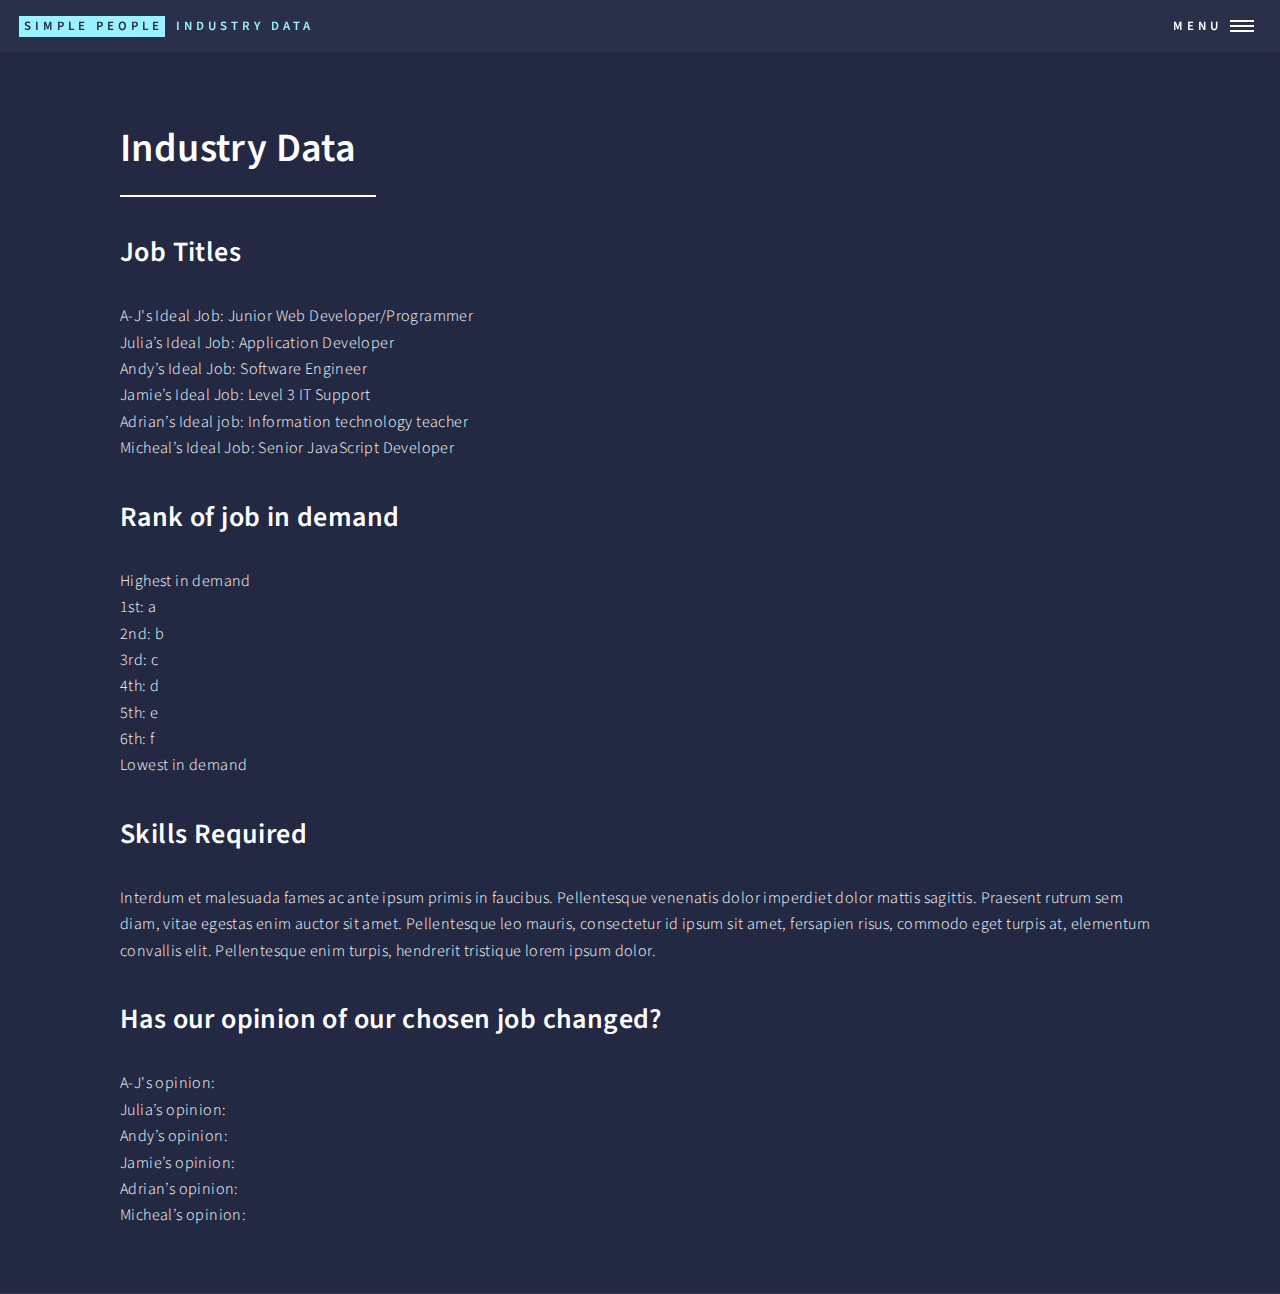
==== Industry Data.html @ b40dc4b7 "udated bunch of shit" ====
<!DOCTYPE HTML>
<!--
	Forty by HTML5 UP
	html5up.net | @ajlkn
	Free for personal and commercial use under the CCA 3.0 license (html5up.net/license)
-->
<html>
	<head>
		<title>Simple People - Industry Data</title>
		<meta charset="utf-8" />
		<meta name="viewport" content="width=device-width, initial-scale=1, user-scalable=no" />
		<link rel="stylesheet" href="assets/css/main.css" />
		<noscript><link rel="stylesheet" href="assets/css/noscript.css" /></noscript>
	</head>
	<body class="is-preload">

		<!-- Wrapper -->
			<div id="wrapper">

				<!-- Header -->
					<header id="header">
						<a href="index.html" class="logo"><strong>Simple People</strong> <span>Industry Data</span></a>
						<nav>
							<a href="#menu">Menu</a>
						</nav>
					</header>

				<!-- Menu -->
					<nav id="menu">
						<ul class="links">
							<li><a href="index.html">Home</a></li>
							<li><a href="Team Profile.html">Team Profile</a></li>
							<li><a href="Industry Data.html">Industry Data</a></li>
							<li><a href="IT Work.html">IT Work</a></li>
							<li><a href="IT Technology.html">IT Technology</a></li>
							<li><a href="Project Idea.html">Project Idea</a></li>
						</ul>
					</nav>

				<!-- Main -->
					<div id="main" class="alt">

						<!-- One -->
							<section id="one">
								<div class="inner">
									<header class="major">
										<h1>Industry Data</h1>
									</header>
									<!-- <span class="image main"><img src="images/pic11.jpg" alt="" /></span> -->
									<h2>Job Titles</h2>
									<p>A-J's Ideal Job: Junior Web Developer/Programmer
									<br/>Julia’s Ideal Job: Application Developer
									<br/>Andy’s Ideal Job: Software Engineer
									<br/>Jamie’s Ideal Job: Level 3 IT Support
									<br/>Adrian’s Ideal job: Information technology teacher 
									<br/>Micheal’s Ideal Job: Senior JavaScript Developer
									</p>
									<h2>Rank of job in demand</h2>
									<p> Highest in demand
									<br/> 1st: a
									<br/> 2nd: b
									<br/> 3rd: c
									<br/> 4th: d
									<br/> 5th: e
									<br/> 6th: f
									<br/> Lowest in demand
									</p>
									<h2>Skills Required</h2>
									<p>Interdum et malesuada fames ac ante ipsum primis in faucibus. Pellentesque venenatis dolor imperdiet dolor mattis sagittis. Praesent rutrum sem diam, vitae egestas enim auctor sit amet. Pellentesque leo mauris, consectetur id ipsum sit amet, fersapien risus, commodo eget turpis at, elementum convallis elit. Pellentesque enim turpis, hendrerit tristique lorem ipsum dolor.</p>
									<h2>Has our opinion of our chosen job changed?</h2>
									<p>A-J's opinion:
									<br/>Julia’s opinion:
									<br/>Andy’s opinion:
									<br/>Jamie’s opinion:
									<br/>Adrian’s opinion: 
									<br/>Micheal’s opinion:
									</p>
									</div>
							</section>
					</div>

		<!-- Scripts -->
			<script src="assets/js/jquery.min.js"></script>
			<script src="assets/js/jquery.scrolly.min.js"></script>
			<script src="assets/js/jquery.scrollex.min.js"></script>
			<script src="assets/js/browser.min.js"></script>
			<script src="assets/js/breakpoints.min.js"></script>
			<script src="assets/js/util.js"></script>
			<script src="assets/js/main.js"></script>

	</body>
</html>
---- assets/css/main.css ----
@import url(font-awesome.min.css);
@import url("https://fonts.googleapis.com/css?family=Source+Sans+Pro:300,300italic,600,600italic");

/*
	Forty by HTML5 UP
	html5up.net | @ajlkn
	Free for personal and commercial use under the CCA 3.0 license (html5up.net/license)
*/

html, body, div, span, applet, object,
iframe, h1, h2, h3, h4, h5, h6, p, blockquote,
pre, a, abbr, acronym, address, big, cite,
code, del, dfn, em, img, ins, kbd, q, s, samp,
small, strike, strong, sub, sup, tt, var, b,
u, i, center, dl, dt, dd, ol, ul, li, fieldset,
form, label, legend, table, caption, tbody,
tfoot, thead, tr, th, td, article, aside,
canvas, details, embed, figure, figcaption,
footer, header, hgroup, menu, nav, output, ruby,
section, summary, time, mark, audio, video {
	margin: 0;
	padding: 0;
	border: 0;
	font-size: 100%;
	font: inherit;
	vertical-align: baseline;}

article, aside, details, figcaption, figure,
footer, header, hgroup, menu, nav, section {
	display: block;}

body {
	line-height: 1;
}

ol, ul {
	list-style: none;
}

blockquote, q {
	quotes: none;
}

	blockquote:before, blockquote:after, q:before, q:after {
		content: '';
		content: none;
	}

table {
	border-collapse: collapse;
	border-spacing: 0;
}

body {
	-webkit-text-size-adjust: none;
}

mark {
	background-color: transparent;
	color: inherit;
}

input::-moz-focus-inner {
	border: 0;
	padding: 0;
}

input, select, textarea {
	-moz-appearance: none;
	-webkit-appearance: none;
	-ms-appearance: none;
	appearance: none;
}

/* Basic */

	@-ms-viewport {
		width: device-width;
	}

	body {
		-ms-overflow-style: scrollbar;
	}

	@media screen and (max-width: 480px) {

		html, body {
			min-width: 320px;
		}

	}

	html {
		box-sizing: border-box;
	}

	*, *:before, *:after {
		box-sizing: inherit;
	}

	body {
		background: #242943;
	}

		body.is-preload *, body.is-preload *:before, body.is-preload *:after {
			-moz-animation: none !important;
			-webkit-animation: none !important;
			-ms-animation: none !important;
			animation: none !important;
			-moz-transition: none !important;
			-webkit-transition: none !important;
			-ms-transition: none !important;
			transition: none !important;
		}

/* Type */

	body, input, select, textarea {
		color: #ffffff;
		font-family: "Source Sans Pro", Helvetica, sans-serif;
		font-size: 17pt;
		font-weight: 300;
		letter-spacing: 0.025em;
		line-height: 1.65;
	}

		@media screen and (max-width: 1680px) {

			body, input, select, textarea {
				font-size: 14pt;
			}

		}

		@media screen and (max-width: 1280px) {

			body, input, select, textarea {
				font-size: 12pt;
			}

		}

		@media screen and (max-width: 360px) {

			body, input, select, textarea {
				font-size: 11pt;
			}

		}

	a {
		-moz-transition: color 0.2s ease-in-out, border-bottom-color 0.2s ease-in-out;
		-webkit-transition: color 0.2s ease-in-out, border-bottom-color 0.2s ease-in-out;
		-ms-transition: color 0.2s ease-in-out, border-bottom-color 0.2s ease-in-out;
		transition: color 0.2s ease-in-out, border-bottom-color 0.2s ease-in-out;
		border-bottom: dotted 1px;
		color: inherit;
		text-decoration: none;
	}

		a:hover {
			border-bottom-color: transparent;
			color: #9bf1ff !important;
		}

		a:active {
			color: #53e3fb !important;
		}

	strong, b {
		color: #ffffff;
		font-weight: 600;
	}

	em, i {
		font-style: italic;
	}

	p {
		margin: 0 0 2em 0;
	}

	h1, h2, h3, h4, h5, h6 {
		color: #ffffff;
		font-weight: 600;
		line-height: 1.65;
		margin: 0 0 1em 0;
	}

		h1 a, h2 a, h3 a, h4 a, h5 a, h6 a {
			color: inherit;
			border-bottom: 0;
		}

	h1 {
		font-size: 2.5em;
	}

	h2 {
		font-size: 1.75em;
	}

	h3 {
		font-size: 1.35em;
	}

	h4 {
		font-size: 1.1em;
	}

	h5 {
		font-size: 0.9em;
	}

	h6 {
		font-size: 0.7em;
	}

	@media screen and (max-width: 736px) {

		h1 {
			font-size: 2em;
		}

		h2 {
			font-size: 1.5em;
		}

		h3 {
			font-size: 1.25em;
		}

	}

	sub {
		font-size: 0.8em;
		position: relative;
		top: 0.5em;
	}

	sup {
		font-size: 0.8em;
		position: relative;
		top: -0.5em;
	}

	blockquote {
		border-left: solid 4px rgba(212, 212, 255, 0.1);
		font-style: italic;
		margin: 0 0 2em 0;
		padding: 0.5em 0 0.5em 2em;
	}

	code {
		background: rgba(212, 212, 255, 0.035);
		font-family: "Courier New", monospace;
		font-size: 0.9em;
		margin: 0 0.25em;
		padding: 0.25em 0.65em;
	}

	pre {
		-webkit-overflow-scrolling: touch;
		font-family: "Courier New", monospace;
		font-size: 0.9em;
		margin: 0 0 2em 0;
	}

		pre code {
			display: block;
			line-height: 1.75;
			padding: 1em 1.5em;
			overflow-x: auto;
		}

	hr {
		border: 0;
		border-bottom: solid 1px rgba(212, 212, 255, 0.1);
		margin: 2em 0;
	}

		hr.major {
			margin: 3em 0;
		}

	.align-left {
		text-align: left;
	}

	.align-center {
		text-align: center;
	}

	.align-right {
		text-align: right;
	}

/* Row */

	.row {
		display: flex;
		flex-wrap: wrap;
		box-sizing: border-box;
		align-items: stretch;
	}

		.row > * {
			box-sizing: border-box;
		}

		.row.gtr-uniform > * > :last-child {
			margin-bottom: 0;
		}

		.row.aln-left {
			justify-content: flex-start;
		}

		.row.aln-center {
			justify-content: center;
		}

		.row.aln-right {
			justify-content: flex-end;
		}

		.row.aln-top {
			align-items: flex-start;
		}

		.row.aln-middle {
			align-items: center;
		}

		.row.aln-bottom {
			align-items: flex-end;
		}

		.row > .imp {
			order: -1;
		}

		.row > .col-1 {
			width: 8.3333333333%;
		}

		.row > .off-1 {
			margin-left: 8.3333333333%;
		}

		.row > .col-2 {
			width: 16.6666666667%;
		}

		.row > .off-2 {
			margin-left: 16.6666666667%;
		}

		.row > .col-3 {
			width: 25%;
		}

		.row > .off-3 {
			margin-left: 25%;
		}

		.row > .col-4 {
			width: 33.3333333333%;
		}

		.row > .off-4 {
			margin-left: 33.3333333333%;
		}

		.row > .col-5 {
			width: 41.6666666667%;
		}

		.row > .off-5 {
			margin-left: 41.6666666667%;
		}

		.row > .col-6 {
			width: 50%;
		}

		.row > .off-6 {
			margin-left: 50%;
		}

		.row > .col-7 {
			width: 58.3333333333%;
		}

		.row > .off-7 {
			margin-left: 58.3333333333%;
		}

		.row > .col-8 {
			width: 66.6666666667%;
		}

		.row > .off-8 {
			margin-left: 66.6666666667%;
		}

		.row > .col-9 {
			width: 75%;
		}

		.row > .off-9 {
			margin-left: 75%;
		}

		.row > .col-10 {
			width: 83.3333333333%;
		}

		.row > .off-10 {
			margin-left: 83.3333333333%;
		}

		.row > .col-11 {
			width: 91.6666666667%;
		}

		.row > .off-11 {
			margin-left: 91.6666666667%;
		}

		.row > .col-12 {
			width: 100%;
		}

		.row > .off-12 {
			margin-left: 100%;
		}

		.row.gtr-0 {
			margin-top: 0;
			margin-left: 0em;
		}

			.row.gtr-0 > * {
				padding: 0 0 0 0em;
			}

			.row.gtr-0.gtr-uniform {
				margin-top: 0em;
			}

				.row.gtr-0.gtr-uniform > * {
					padding-top: 0em;
				}

		.row.gtr-25 {
			margin-top: 0;
			margin-left: -0.5em;
		}

			.row.gtr-25 > * {
				padding: 0 0 0 0.5em;
			}

			.row.gtr-25.gtr-uniform {
				margin-top: -0.5em;
			}

				.row.gtr-25.gtr-uniform > * {
					padding-top: 0.5em;
				}

		.row.gtr-50 {
			margin-top: 0;
			margin-left: -1em;
		}

			.row.gtr-50 > * {
				padding: 0 0 0 1em;
			}

			.row.gtr-50.gtr-uniform {
				margin-top: -1em;
			}

				.row.gtr-50.gtr-uniform > * {
					padding-top: 1em;
				}

		.row {
			margin-top: 0;
			margin-left: -2em;
		}

			.row > * {
				padding: 0 0 0 2em;
			}

			.row.gtr-uniform {
				margin-top: -2em;
			}

				.row.gtr-uniform > * {
					padding-top: 2em;
				}

		.row.gtr-150 {
			margin-top: 0;
			margin-left: -3em;
		}

			.row.gtr-150 > * {
				padding: 0 0 0 3em;
			}

			.row.gtr-150.gtr-uniform {
				margin-top: -3em;
			}

				.row.gtr-150.gtr-uniform > * {
					padding-top: 3em;
				}

		.row.gtr-200 {
			margin-top: 0;
			margin-left: -4em;
		}

			.row.gtr-200 > * {
				padding: 0 0 0 4em;
			}

			.row.gtr-200.gtr-uniform {
				margin-top: -4em;
			}

				.row.gtr-200.gtr-uniform > * {
					padding-top: 4em;
				}

		@media screen and (max-width: 1680px) {

			.row {
				display: flex;
				flex-wrap: wrap;
				box-sizing: border-box;
				align-items: stretch;
			}

				.row > * {
					box-sizing: border-box;
				}

				.row.gtr-uniform > * > :last-child {
					margin-bottom: 0;
				}

				.row.aln-left {
					justify-content: flex-start;
				}

				.row.aln-center {
					justify-content: center;
				}

				.row.aln-right {
					justify-content: flex-end;
				}

				.row.aln-top {
					align-items: flex-start;
				}

				.row.aln-middle {
					align-items: center;
				}

				.row.aln-bottom {
					align-items: flex-end;
				}

				.row > .imp-xlarge {
					order: -1;
				}

				.row > .col-1-xlarge {
					width: 8.3333333333%;
				}

				.row > .off-1-xlarge {
					margin-left: 8.3333333333%;
				}

				.row > .col-2-xlarge {
					width: 16.6666666667%;
				}

				.row > .off-2-xlarge {
					margin-left: 16.6666666667%;
				}

				.row > .col-3-xlarge {
					width: 25%;
				}

				.row > .off-3-xlarge {
					margin-left: 25%;
				}

				.row > .col-4-xlarge {
					width: 33.3333333333%;
				}

				.row > .off-4-xlarge {
					margin-left: 33.3333333333%;
				}

				.row > .col-5-xlarge {
					width: 41.6666666667%;
				}

				.row > .off-5-xlarge {
					margin-left: 41.6666666667%;
				}

				.row > .col-6-xlarge {
					width: 50%;
				}

				.row > .off-6-xlarge {
					margin-left: 50%;
				}

				.row > .col-7-xlarge {
					width: 58.3333333333%;
				}

				.row > .off-7-xlarge {
					margin-left: 58.3333333333%;
				}

				.row > .col-8-xlarge {
					width: 66.6666666667%;
				}

				.row > .off-8-xlarge {
					margin-left: 66.6666666667%;
				}

				.row > .col-9-xlarge {
					width: 75%;
				}

				.row > .off-9-xlarge {
					margin-left: 75%;
				}

				.row > .col-10-xlarge {
					width: 83.3333333333%;
				}

				.row > .off-10-xlarge {
					margin-left: 83.3333333333%;
				}

				.row > .col-11-xlarge {
					width: 91.6666666667%;
				}

				.row > .off-11-xlarge {
					margin-left: 91.6666666667%;
				}

				.row > .col-12-xlarge {
					width: 100%;
				}

				.row > .off-12-xlarge {
					margin-left: 100%;
				}

				.row.gtr-0 {
					margin-top: 0;
					margin-left: 0em;
				}

					.row.gtr-0 > * {
						padding: 0 0 0 0em;
					}

					.row.gtr-0.gtr-uniform {
						margin-top: 0em;
					}

						.row.gtr-0.gtr-uniform > * {
							padding-top: 0em;
						}

				.row.gtr-25 {
					margin-top: 0;
					margin-left: -0.5em;
				}

					.row.gtr-25 > * {
						padding: 0 0 0 0.5em;
					}

					.row.gtr-25.gtr-uniform {
						margin-top: -0.5em;
					}

						.row.gtr-25.gtr-uniform > * {
							padding-top: 0.5em;
						}

				.row.gtr-50 {
					margin-top: 0;
					margin-left: -1em;
				}

					.row.gtr-50 > * {
						padding: 0 0 0 1em;
					}

					.row.gtr-50.gtr-uniform {
						margin-top: -1em;
					}

						.row.gtr-50.gtr-uniform > * {
							padding-top: 1em;
						}

				.row {
					margin-top: 0;
					margin-left: -2em;
				}

					.row > * {
						padding: 0 0 0 2em;
					}

					.row.gtr-uniform {
						margin-top: -2em;
					}

						.row.gtr-uniform > * {
							padding-top: 2em;
						}

				.row.gtr-150 {
					margin-top: 0;
					margin-left: -3em;
				}

					.row.gtr-150 > * {
						padding: 0 0 0 3em;
					}

					.row.gtr-150.gtr-uniform {
						margin-top: -3em;
					}

						.row.gtr-150.gtr-uniform > * {
							padding-top: 3em;
						}

				.row.gtr-200 {
					margin-top: 0;
					margin-left: -4em;
				}

					.row.gtr-200 > * {
						padding: 0 0 0 4em;
					}

					.row.gtr-200.gtr-uniform {
						margin-top: -4em;
					}

						.row.gtr-200.gtr-uniform > * {
							padding-top: 4em;
						}

		}

		@media screen and (max-width: 1280px) {

			.row {
				display: flex;
				flex-wrap: wrap;
				box-sizing: border-box;
				align-items: stretch;
			}

				.row > * {
					box-sizing: border-box;
				}

				.row.gtr-uniform > * > :last-child {
					margin-bottom: 0;
				}

				.row.aln-left {
					justify-content: flex-start;
				}

				.row.aln-center {
					justify-content: center;
				}

				.row.aln-right {
					justify-content: flex-end;
				}

				.row.aln-top {
					align-items: flex-start;
				}

				.row.aln-middle {
					align-items: center;
				}

				.row.aln-bottom {
					align-items: flex-end;
				}

				.row > .imp-large {
					order: -1;
				}

				.row > .col-1-large {
					width: 8.3333333333%;
				}

				.row > .off-1-large {
					margin-left: 8.3333333333%;
				}

				.row > .col-2-large {
					width: 16.6666666667%;
				}

				.row > .off-2-large {
					margin-left: 16.6666666667%;
				}

				.row > .col-3-large {
					width: 25%;
				}

				.row > .off-3-large {
					margin-left: 25%;
				}

				.row > .col-4-large {
					width: 33.3333333333%;
				}

				.row > .off-4-large {
					margin-left: 33.3333333333%;
				}

				.row > .col-5-large {
					width: 41.6666666667%;
				}

				.row > .off-5-large {
					margin-left: 41.6666666667%;
				}

				.row > .col-6-large {
					width: 50%;
				}

				.row > .off-6-large {
					margin-left: 50%;
				}

				.row > .col-7-large {
					width: 58.3333333333%;
				}

				.row > .off-7-large {
					margin-left: 58.3333333333%;
				}

				.row > .col-8-large {
					width: 66.6666666667%;
				}

				.row > .off-8-large {
					margin-left: 66.6666666667%;
				}

				.row > .col-9-large {
					width: 75%;
				}

				.row > .off-9-large {
					margin-left: 75%;
				}

				.row > .col-10-large {
					width: 83.3333333333%;
				}

				.row > .off-10-large {
					margin-left: 83.3333333333%;
				}

				.row > .col-11-large {
					width: 91.6666666667%;
				}

				.row > .off-11-large {
					margin-left: 91.6666666667%;
				}

				.row > .col-12-large {
					width: 100%;
				}

				.row > .off-12-large {
					margin-left: 100%;
				}

				.row.gtr-0 {
					margin-top: 0;
					margin-left: 0em;
				}

					.row.gtr-0 > * {
						padding: 0 0 0 0em;
					}

					.row.gtr-0.gtr-uniform {
						margin-top: 0em;
					}

						.row.gtr-0.gtr-uniform > * {
							padding-top: 0em;
						}

				.row.gtr-25 {
					margin-top: 0;
					margin-left: -0.375em;
				}

					.row.gtr-25 > * {
						padding: 0 0 0 0.375em;
					}

					.row.gtr-25.gtr-uniform {
						margin-top: -0.375em;
					}

						.row.gtr-25.gtr-uniform > * {
							padding-top: 0.375em;
						}

				.row.gtr-50 {
					margin-top: 0;
					margin-left: -0.75em;
				}

					.row.gtr-50 > * {
						padding: 0 0 0 0.75em;
					}

					.row.gtr-50.gtr-uniform {
						margin-top: -0.75em;
					}

						.row.gtr-50.gtr-uniform > * {
							padding-top: 0.75em;
						}

				.row {
					margin-top: 0;
					margin-left: -1.5em;
				}

					.row > * {
						padding: 0 0 0 1.5em;
					}

					.row.gtr-uniform {
						margin-top: -1.5em;
					}

						.row.gtr-uniform > * {
							padding-top: 1.5em;
						}

				.row.gtr-150 {
					margin-top: 0;
					margin-left: -2.25em;
				}

					.row.gtr-150 > * {
						padding: 0 0 0 2.25em;
					}

					.row.gtr-150.gtr-uniform {
						margin-top: -2.25em;
					}

						.row.gtr-150.gtr-uniform > * {
							padding-top: 2.25em;
						}

				.row.gtr-200 {
					margin-top: 0;
					margin-left: -3em;
				}

					.row.gtr-200 > * {
						padding: 0 0 0 3em;
					}

					.row.gtr-200.gtr-uniform {
						margin-top: -3em;
					}

						.row.gtr-200.gtr-uniform > * {
							padding-top: 3em;
						}

		}

		@media screen and (max-width: 980px) {

			.row {
				display: flex;
				flex-wrap: wrap;
				box-sizing: border-box;
				align-items: stretch;
			}

				.row > * {
					box-sizing: border-box;
				}

				.row.gtr-uniform > * > :last-child {
					margin-bottom: 0;
				}

				.row.aln-left {
					justify-content: flex-start;
				}

				.row.aln-center {
					justify-content: center;
				}

				.row.aln-right {
					justify-content: flex-end;
				}

				.row.aln-top {
					align-items: flex-start;
				}

				.row.aln-middle {
					align-items: center;
				}

				.row.aln-bottom {
					align-items: flex-end;
				}

				.row > .imp-medium {
					order: -1;
				}

				.row > .col-1-medium {
					width: 8.3333333333%;
				}

				.row > .off-1-medium {
					margin-left: 8.3333333333%;
				}

				.row > .col-2-medium {
					width: 16.6666666667%;
				}

				.row > .off-2-medium {
					margin-left: 16.6666666667%;
				}

				.row > .col-3-medium {
					width: 25%;
				}

				.row > .off-3-medium {
					margin-left: 25%;
				}

				.row > .col-4-medium {
					width: 33.3333333333%;
				}

				.row > .off-4-medium {
					margin-left: 33.3333333333%;
				}

				.row > .col-5-medium {
					width: 41.6666666667%;
				}

				.row > .off-5-medium {
					margin-left: 41.6666666667%;
				}

				.row > .col-6-medium {
					width: 50%;
				}

				.row > .off-6-medium {
					margin-left: 50%;
				}

				.row > .col-7-medium {
					width: 58.3333333333%;
				}

				.row > .off-7-medium {
					margin-left: 58.3333333333%;
				}

				.row > .col-8-medium {
					width: 66.6666666667%;
				}

				.row > .off-8-medium {
					margin-left: 66.6666666667%;
				}

				.row > .col-9-medium {
					width: 75%;
				}

				.row > .off-9-medium {
					margin-left: 75%;
				}

				.row > .col-10-medium {
					width: 83.3333333333%;
				}

				.row > .off-10-medium {
					margin-left: 83.3333333333%;
				}

				.row > .col-11-medium {
					width: 91.6666666667%;
				}

				.row > .off-11-medium {
					margin-left: 91.6666666667%;
				}

				.row > .col-12-medium {
					width: 100%;
				}

				.row > .off-12-medium {
					margin-left: 100%;
				}

				.row.gtr-0 {
					margin-top: 0;
					margin-left: 0em;
				}

					.row.gtr-0 > * {
						padding: 0 0 0 0em;
					}

					.row.gtr-0.gtr-uniform {
						margin-top: 0em;
					}

						.row.gtr-0.gtr-uniform > * {
							padding-top: 0em;
						}

				.row.gtr-25 {
					margin-top: 0;
					margin-left: -0.375em;
				}

					.row.gtr-25 > * {
						padding: 0 0 0 0.375em;
					}

					.row.gtr-25.gtr-uniform {
						margin-top: -0.375em;
					}

						.row.gtr-25.gtr-uniform > * {
							padding-top: 0.375em;
						}

				.row.gtr-50 {
					margin-top: 0;
					margin-left: -0.75em;
				}

					.row.gtr-50 > * {
						padding: 0 0 0 0.75em;
					}

					.row.gtr-50.gtr-uniform {
						margin-top: -0.75em;
					}

						.row.gtr-50.gtr-uniform > * {
							padding-top: 0.75em;
						}

				.row {
					margin-top: 0;
					margin-left: -1.5em;
				}

					.row > * {
						padding: 0 0 0 1.5em;
					}

					.row.gtr-uniform {
						margin-top: -1.5em;
					}

						.row.gtr-uniform > * {
							padding-top: 1.5em;
						}

				.row.gtr-150 {
					margin-top: 0;
					margin-left: -2.25em;
				}

					.row.gtr-150 > * {
						padding: 0 0 0 2.25em;
					}

					.row.gtr-150.gtr-uniform {
						margin-top: -2.25em;
					}

						.row.gtr-150.gtr-uniform > * {
							padding-top: 2.25em;
						}

				.row.gtr-200 {
					margin-top: 0;
					margin-left: -3em;
				}

					.row.gtr-200 > * {
						padding: 0 0 0 3em;
					}

					.row.gtr-200.gtr-uniform {
						margin-top: -3em;
					}

						.row.gtr-200.gtr-uniform > * {
							padding-top: 3em;
						}

		}

		@media screen and (max-width: 736px) {

			.row {
				display: flex;
				flex-wrap: wrap;
				box-sizing: border-box;
				align-items: stretch;
			}

				.row > * {
					box-sizing: border-box;
				}

				.row.gtr-uniform > * > :last-child {
					margin-bottom: 0;
				}

				.row.aln-left {
					justify-content: flex-start;
				}

				.row.aln-center {
					justify-content: center;
				}

				.row.aln-right {
					justify-content: flex-end;
				}

				.row.aln-top {
					align-items: flex-start;
				}

				.row.aln-middle {
					align-items: center;
				}

				.row.aln-bottom {
					align-items: flex-end;
				}

				.row > .imp-small {
					order: -1;
				}

				.row > .col-1-small {
					width: 8.3333333333%;
				}

				.row > .off-1-small {
					margin-left: 8.3333333333%;
				}

				.row > .col-2-small {
					width: 16.6666666667%;
				}

				.row > .off-2-small {
					margin-left: 16.6666666667%;
				}

				.row > .col-3-small {
					width: 25%;
				}

				.row > .off-3-small {
					margin-left: 25%;
				}

				.row > .col-4-small {
					width: 33.3333333333%;
				}

				.row > .off-4-small {
					margin-left: 33.3333333333%;
				}

				.row > .col-5-small {
					width: 41.6666666667%;
				}

				.row > .off-5-small {
					margin-left: 41.6666666667%;
				}

				.row > .col-6-small {
					width: 50%;
				}

				.row > .off-6-small {
					margin-left: 50%;
				}

				.row > .col-7-small {
					width: 58.3333333333%;
				}

				.row > .off-7-small {
					margin-left: 58.3333333333%;
				}

				.row > .col-8-small {
					width: 66.6666666667%;
				}

				.row > .off-8-small {
					margin-left: 66.6666666667%;
				}

				.row > .col-9-small {
					width: 75%;
				}

				.row > .off-9-small {
					margin-left: 75%;
				}

				.row > .col-10-small {
					width: 83.3333333333%;
				}

				.row > .off-10-small {
					margin-left: 83.3333333333%;
				}

				.row > .col-11-small {
					width: 91.6666666667%;
				}

				.row > .off-11-small {
					margin-left: 91.6666666667%;
				}

				.row > .col-12-small {
					width: 100%;
				}

				.row > .off-12-small {
					margin-left: 100%;
				}

				.row.gtr-0 {
					margin-top: 0;
					margin-left: 0em;
				}

					.row.gtr-0 > * {
						padding: 0 0 0 0em;
					}

					.row.gtr-0.gtr-uniform {
						margin-top: 0em;
					}

						.row.gtr-0.gtr-uniform > * {
							padding-top: 0em;
						}

				.row.gtr-25 {
					margin-top: 0;
					margin-left: -0.3125em;
				}

					.row.gtr-25 > * {
						padding: 0 0 0 0.3125em;
					}

					.row.gtr-25.gtr-uniform {
						margin-top: -0.3125em;
					}

						.row.gtr-25.gtr-uniform > * {
							padding-top: 0.3125em;
						}

				.row.gtr-50 {
					margin-top: 0;
					margin-left: -0.625em;
				}

					.row.gtr-50 > * {
						padding: 0 0 0 0.625em;
					}

					.row.gtr-50.gtr-uniform {
						margin-top: -0.625em;
					}

						.row.gtr-50.gtr-uniform > * {
							padding-top: 0.625em;
						}

				.row {
					margin-top: 0;
					margin-left: -1.25em;
				}

					.row > * {
						padding: 0 0 0 1.25em;
					}

					.row.gtr-uniform {
						margin-top: -1.25em;
					}

						.row.gtr-uniform > * {
							padding-top: 1.25em;
						}

				.row.gtr-150 {
					margin-top: 0;
					margin-left: -1.875em;
				}

					.row.gtr-150 > * {
						padding: 0 0 0 1.875em;
					}

					.row.gtr-150.gtr-uniform {
						margin-top: -1.875em;
					}

						.row.gtr-150.gtr-uniform > * {
							padding-top: 1.875em;
						}

				.row.gtr-200 {
					margin-top: 0;
					margin-left: -2.5em;
				}

					.row.gtr-200 > * {
						padding: 0 0 0 2.5em;
					}

					.row.gtr-200.gtr-uniform {
						margin-top: -2.5em;
					}

						.row.gtr-200.gtr-uniform > * {
							padding-top: 2.5em;
						}

		}

		@media screen and (max-width: 480px) {

			.row {
				display: flex;
				flex-wrap: wrap;
				box-sizing: border-box;
				align-items: stretch;
			}

				.row > * {
					box-sizing: border-box;
				}

				.row.gtr-uniform > * > :last-child {
					margin-bottom: 0;
				}

				.row.aln-left {
					justify-content: flex-start;
				}

				.row.aln-center {
					justify-content: center;
				}

				.row.aln-right {
					justify-content: flex-end;
				}

				.row.aln-top {
					align-items: flex-start;
				}

				.row.aln-middle {
					align-items: center;
				}

				.row.aln-bottom {
					align-items: flex-end;
				}

				.row > .imp-xsmall {
					order: -1;
				}

				.row > .col-1-xsmall {
					width: 8.3333333333%;
				}

				.row > .off-1-xsmall {
					margin-left: 8.3333333333%;
				}

				.row > .col-2-xsmall {
					width: 16.6666666667%;
				}

				.row > .off-2-xsmall {
					margin-left: 16.6666666667%;
				}

				.row > .col-3-xsmall {
					width: 25%;
				}

				.row > .off-3-xsmall {
					margin-left: 25%;
				}

				.row > .col-4-xsmall {
					width: 33.3333333333%;
				}

				.row > .off-4-xsmall {
					margin-left: 33.3333333333%;
				}

				.row > .col-5-xsmall {
					width: 41.6666666667%;
				}

				.row > .off-5-xsmall {
					margin-left: 41.6666666667%;
				}

				.row > .col-6-xsmall {
					width: 50%;
				}

				.row > .off-6-xsmall {
					margin-left: 50%;
				}

				.row > .col-7-xsmall {
					width: 58.3333333333%;
				}

				.row > .off-7-xsmall {
					margin-left: 58.3333333333%;
				}

				.row > .col-8-xsmall {
					width: 66.6666666667%;
				}

				.row > .off-8-xsmall {
					margin-left: 66.6666666667%;
				}

				.row > .col-9-xsmall {
					width: 75%;
				}

				.row > .off-9-xsmall {
					margin-left: 75%;
				}

				.row > .col-10-xsmall {
					width: 83.3333333333%;
				}

				.row > .off-10-xsmall {
					margin-left: 83.3333333333%;
				}

				.row > .col-11-xsmall {
					width: 91.6666666667%;
				}

				.row > .off-11-xsmall {
					margin-left: 91.6666666667%;
				}

				.row > .col-12-xsmall {
					width: 100%;
				}

				.row > .off-12-xsmall {
					margin-left: 100%;
				}

				.row.gtr-0 {
					margin-top: 0;
					margin-left: 0em;
				}

					.row.gtr-0 > * {
						padding: 0 0 0 0em;
					}

					.row.gtr-0.gtr-uniform {
						margin-top: 0em;
					}

						.row.gtr-0.gtr-uniform > * {
							padding-top: 0em;
						}

				.row.gtr-25 {
					margin-top: 0;
					margin-left: -0.3125em;
				}

					.row.gtr-25 > * {
						padding: 0 0 0 0.3125em;
					}

					.row.gtr-25.gtr-uniform {
						margin-top: -0.3125em;
					}

						.row.gtr-25.gtr-uniform > * {
							padding-top: 0.3125em;
						}

				.row.gtr-50 {
					margin-top: 0;
					margin-left: -0.625em;
				}

					.row.gtr-50 > * {
						padding: 0 0 0 0.625em;
					}

					.row.gtr-50.gtr-uniform {
						margin-top: -0.625em;
					}

						.row.gtr-50.gtr-uniform > * {
							padding-top: 0.625em;
						}

				.row {
					margin-top: 0;
					margin-left: -1.25em;
				}

					.row > * {
						padding: 0 0 0 1.25em;
					}

					.row.gtr-uniform {
						margin-top: -1.25em;
					}

						.row.gtr-uniform > * {
							padding-top: 1.25em;
						}

				.row.gtr-150 {
					margin-top: 0;
					margin-left: -1.875em;
				}

					.row.gtr-150 > * {
						padding: 0 0 0 1.875em;
					}

					.row.gtr-150.gtr-uniform {
						margin-top: -1.875em;
					}

						.row.gtr-150.gtr-uniform > * {
							padding-top: 1.875em;
						}

				.row.gtr-200 {
					margin-top: 0;
					margin-left: -2.5em;
				}

					.row.gtr-200 > * {
						padding: 0 0 0 2.5em;
					}

					.row.gtr-200.gtr-uniform {
						margin-top: -2.5em;
					}

						.row.gtr-200.gtr-uniform > * {
							padding-top: 2.5em;
						}

		}

/* Section/Article */

	section.special, article.special {
		text-align: center;
	}

	header.major {
		width: -moz-max-content;
		width: -webkit-max-content;
		width: -ms-max-content;
		width: max-content;
		margin-bottom: 2em;
	}

		header.major > :first-child {
			margin-bottom: 0;
			width: calc(100% + 0.5em);
		}

			header.major > :first-child:after {
				content: '';
				background-color: #ffffff;
				display: block;
				height: 2px;
				margin: 0.325em 0 0.5em 0;
				width: 100%;
			}

		header.major > p {
			font-size: 0.7em;
			font-weight: 600;
			letter-spacing: 0.25em;
			margin-bottom: 0;
			text-transform: uppercase;
		}

		body.is-ie header.major > :first-child:after {
			max-width: 9em;
		}

		body.is-ie header.major > h1:after {
			max-width: 100% !important;
		}

	@media screen and (max-width: 736px) {

		header.major > p br {
			display: none;
		}

	}

/* Form */

	form {
		margin: 0 0 2em 0;
	}

		form > :last-child {
			margin-bottom: 0;
		}

		form > .fields {
			display: -moz-flex;
			display: -webkit-flex;
			display: -ms-flex;
			display: flex;
			-moz-flex-wrap: wrap;
			-webkit-flex-wrap: wrap;
			-ms-flex-wrap: wrap;
			flex-wrap: wrap;
			width: calc(100% + 3em);
			margin: -1.5em 0 2em -1.5em;
		}

			form > .fields > .field {
				-moz-flex-grow: 0;
				-webkit-flex-grow: 0;
				-ms-flex-grow: 0;
				flex-grow: 0;
				-moz-flex-shrink: 0;
				-webkit-flex-shrink: 0;
				-ms-flex-shrink: 0;
				flex-shrink: 0;
				padding: 1.5em 0 0 1.5em;
				width: calc(100% - 1.5em);
			}

				form > .fields > .field.half {
					width: calc(50% - 0.75em);
				}

				form > .fields > .field.third {
					width: calc(100%/3 - 0.5em);
				}

				form > .fields > .field.quarter {
					width: calc(25% - 0.375em);
				}

		@media screen and (max-width: 480px) {

			form > .fields {
				width: calc(100% + 3em);
				margin: -1.5em 0 2em -1.5em;
			}

				form > .fields > .field {
					padding: 1.5em 0 0 1.5em;
					width: calc(100% - 1.5em);
				}

					form > .fields > .field.half {
						width: calc(100% - 1.5em);
					}

					form > .fields > .field.third {
						width: calc(100% - 1.5em);
					}

					form > .fields > .field.quarter {
						width: calc(100% - 1.5em);
					}

		}

	label {
		color: #ffffff;
		display: block;
		font-size: 0.8em;
		font-weight: 600;
		letter-spacing: 0.25em;
		margin: 0 0 1em 0;
		text-transform: uppercase;
	}

	input[type="text"],
	input[type="password"],
	input[type="email"],
	input[type="tel"],
	input[type="search"],
	input[type="url"],
	select,
	textarea {
		-moz-appearance: none;
		-webkit-appearance: none;
		-ms-appearance: none;
		appearance: none;
		background: rgba(212, 212, 255, 0.035);
		border: none;
		border-radius: 0;
		color: inherit;
		display: block;
		outline: 0;
		padding: 0 1em;
		text-decoration: none;
		width: 100%;
	}

		input[type="text"]:invalid,
		input[type="password"]:invalid,
		input[type="email"]:invalid,
		input[type="tel"]:invalid,
		input[type="search"]:invalid,
		input[type="url"]:invalid,
		select:invalid,
		textarea:invalid {
			box-shadow: none;
		}

		input[type="text"]:focus,
		input[type="password"]:focus,
		input[type="email"]:focus,
		input[type="tel"]:focus,
		input[type="search"]:focus,
		input[type="url"]:focus,
		select:focus,
		textarea:focus {
			border-color: #9bf1ff;
			box-shadow: 0 0 0 2px #9bf1ff;
		}

	select {
		background-image: url("data:image/svg+xml;charset=utf8,%3Csvg xmlns='http://www.w3.org/2000/svg' width='40' height='40' preserveAspectRatio='none' viewBox='0 0 40 40'%3E%3Cpath d='M9.4,12.3l10.4,10.4l10.4-10.4c0.2-0.2,0.5-0.4,0.9-0.4c0.3,0,0.6,0.1,0.9,0.4l3.3,3.3c0.2,0.2,0.4,0.5,0.4,0.9 c0,0.4-0.1,0.6-0.4,0.9L20.7,31.9c-0.2,0.2-0.5,0.4-0.9,0.4c-0.3,0-0.6-0.1-0.9-0.4L4.3,17.3c-0.2-0.2-0.4-0.5-0.4-0.9 c0-0.4,0.1-0.6,0.4-0.9l3.3-3.3c0.2-0.2,0.5-0.4,0.9-0.4S9.1,12.1,9.4,12.3z' fill='rgba(212, 212, 255, 0.1)' /%3E%3C/svg%3E");
		background-size: 1.25rem;
		background-repeat: no-repeat;
		background-position: calc(100% - 1rem) center;
		height: 2.75em;
		padding-right: 2.75em;
		text-overflow: ellipsis;
	}

		select option {
			color: #ffffff;
			background: #242943;
		}

		select:focus::-ms-value {
			background-color: transparent;
		}

		select::-ms-expand {
			display: none;
		}

	input[type="text"],
	input[type="password"],
	input[type="email"],
	input[type="tel"],
	input[type="search"],
	input[type="url"],
	select {
		height: 2.75em;
	}

	textarea {
		padding: 0.75em 1em;
	}

	input[type="checkbox"],
	input[type="radio"] {
		-moz-appearance: none;
		-webkit-appearance: none;
		-ms-appearance: none;
		appearance: none;
		display: block;
		float: left;
		margin-right: -2em;
		opacity: 0;
		width: 1em;
		z-index: -1;
	}

		input[type="checkbox"] + label,
		input[type="radio"] + label {
			text-decoration: none;
			color: #ffffff;
			cursor: pointer;
			display: inline-block;
			font-weight: 300;
			padding-left: 2.65em;
			padding-right: 0.75em;
			position: relative;
		}

			input[type="checkbox"] + label:before,
			input[type="radio"] + label:before {
				-moz-osx-font-smoothing: grayscale;
				-webkit-font-smoothing: antialiased;
				font-family: FontAwesome;
				font-style: normal;
				font-weight: normal;
				text-transform: none !important;
			}

			input[type="checkbox"] + label:before,
			input[type="radio"] + label:before {
				background: rgba(212, 212, 255, 0.035);
				content: '';
				display: inline-block;
				height: 1.65em;
				left: 0;
				letter-spacing: 0;
				line-height: 1.58125em;
				position: absolute;
				text-align: center;
				top: 0;
				width: 1.65em;
			}

		input[type="checkbox"]:checked + label:before,
		input[type="radio"]:checked + label:before {
			background: #ffffff;
			border-color: #9bf1ff;
			content: '\f00c';
			color: #242943;
		}

		input[type="checkbox"]:focus + label:before,
		input[type="radio"]:focus + label:before {
			box-shadow: 0 0 0 2px #9bf1ff;
		}

	input[type="radio"] + label:before {
		border-radius: 100%;
	}

	::-webkit-input-placeholder {
		color: rgba(244, 244, 255, 0.2) !important;
		opacity: 1.0;
	}

	:-moz-placeholder {
		color: rgba(244, 244, 255, 0.2) !important;
		opacity: 1.0;
	}

	::-moz-placeholder {
		color: rgba(244, 244, 255, 0.2) !important;
		opacity: 1.0;
	}

	:-ms-input-placeholder {
		color: rgba(244, 244, 255, 0.2) !important;
		opacity: 1.0;
	}

/* Box */

	.box {
		border: solid 1px rgba(212, 212, 255, 0.1);
		margin-bottom: 2em;
		padding: 1.5em;
	}

		.box > :last-child,
		.box > :last-child > :last-child,
		.box > :last-child > :last-child > :last-child {
			margin-bottom: 0;
		}

		.box.alt {
			border: 0;
			border-radius: 0;
			padding: 0;
		}

/* Icon */

	.icon {
		text-decoration: none;
		border-bottom: none;
		position: relative;
	}

		.icon:before {
			-moz-osx-font-smoothing: grayscale;
			-webkit-font-smoothing: antialiased;
			font-family: FontAwesome;
			font-style: normal;
			font-weight: normal;
			text-transform: none !important;
		}

		.icon > .label {
			display: none;
		}

		.icon.alt:before {
			background-color: #ffffff;
			border-radius: 100%;
			color: #242943;
			display: inline-block;
			height: 2em;
			line-height: 2em;
			text-align: center;
			width: 2em;
		}

	a.icon.alt:before {
		-moz-transition: background-color 0.2s ease-in-out;
		-webkit-transition: background-color 0.2s ease-in-out;
		-ms-transition: background-color 0.2s ease-in-out;
		transition: background-color 0.2s ease-in-out;
	}

	a.icon.alt:hover:before {
		background-color: #6fc3df;
	}

	a.icon.alt:active:before {
		background-color: #37a6cb;
	}

/* Image */

	.image {
		border: 0;
		display: inline-block;
		position: relative;
	}
		.image img {
			display: block;
		}

		.image.left, .image.right {
			max-width: 30%;
		}

			.image.left img, .image.right img {
				width: 100%;
			}

		.image.left {
			float: left;
			margin: 0 1.5em 1.25em 0;
			top: 0.25em;
		}

		.image.right {
			float: right;
			margin: 0 0 1.25em 1.5em;
			top: 0.25em;
		}

		.image.fit {
			display: block;
			margin: 0 0 2em 0;
			width: 100%;
		}

			.image.fit img {
				width: 100%;
			}

		.image.main {
			display: block;
			margin: 2.5em 0;
			width: 100%;
		}

			.image.main img {
				width: 100%;
			}

			@media screen and (max-width: 736px) {

				.image.main {
					margin: 1.5em 0;
				}

			}

/* List */

	ol {
		list-style: decimal;
		margin: 0 0 2em 0;
		padding-left: 1.25em;
	}

		ol li {
			padding-left: 0.25em;
		}

	ul {
		list-style: disc;
		margin: 0 0 2em 0;
		padding-left: 1em;
	}

		ul li {
			padding-left: 0.5em;
		}

		ul.alt {
			list-style: none;
			padding-left: 0;
		}

			ul.alt li {
				border-top: solid 1px rgba(212, 212, 255, 0.1);
				padding: 0.5em 0;
			}

				ul.alt li:first-child {
					border-top: 0;
					padding-top: 0;
				}

	dl {
		margin: 0 0 2em 0;
	}

		dl dt {
			display: block;
			font-weight: 600;
			margin: 0 0 1em 0;
		}

		dl dd {
			margin-left: 2em;
		}

/* Actions */

	ul.actions {
		display: -moz-flex;
		display: -webkit-flex;
		display: -ms-flex;
		display: flex;
		cursor: default;
		list-style: none;
		margin-left: -1em;
		padding-left: 0;
	}

		ul.actions li {
			padding: 0 0 0 1em;
			vertical-align: middle;
		}

		ul.actions.special {
			-moz-justify-content: center;
			-webkit-justify-content: center;
			-ms-justify-content: center;
			justify-content: center;
			width: 100%;
			margin-left: 0;
		}

			ul.actions.special li:first-child {
				padding-left: 0;
			}

		ul.actions.stacked {
			-moz-flex-direction: column;
			-webkit-flex-direction: column;
			-ms-flex-direction: column;
			flex-direction: column;
			margin-left: 0;
		}

			ul.actions.stacked li {
				padding: 1.3em 0 0 0;
			}

				ul.actions.stacked li:first-child {
					padding-top: 0;
				}

		ul.actions.fit {
			width: calc(100% + 1em);
		}

			ul.actions.fit li {
				-moz-flex-grow: 1;
				-webkit-flex-grow: 1;
				-ms-flex-grow: 1;
				flex-grow: 1;
				-moz-flex-shrink: 1;
				-webkit-flex-shrink: 1;
				-ms-flex-shrink: 1;
				flex-shrink: 1;
				width: 100%;
			}

				ul.actions.fit li > * {
					width: 100%;
				}

			ul.actions.fit.stacked {
				width: 100%;
			}

/* Icons */

	ul.icons {
		cursor: default;
		list-style: none;
		padding-left: 0;
	}

		ul.icons li {
			display: inline-block;
			padding: 0 1em 0 0;
		}

			ul.icons li:last-child {
				padding-right: 0;
			}

		@media screen and (max-width: 736px) {

			ul.icons li {
				padding: 0 0.75em 0 0;
			}

		}

/* Pagination */

	ul.pagination {
		cursor: default;
		list-style: none;
		padding-left: 0;
	}

		ul.pagination li {
			display: inline-block;
			padding-left: 0;
			vertical-align: middle;
		}

			ul.pagination li > .page {
				-moz-transition: background-color 0.2s ease-in-out, color 0.2s ease-in-out;
				-webkit-transition: background-color 0.2s ease-in-out, color 0.2s ease-in-out;
				-ms-transition: background-color 0.2s ease-in-out, color 0.2s ease-in-out;
				transition: background-color 0.2s ease-in-out, color 0.2s ease-in-out;
				border-bottom: 0;
				display: inline-block;
				font-size: 0.8em;
				font-weight: 600;
				height: 1.5em;
				line-height: 1.5em;
				margin: 0 0.125em;
				min-width: 1.5em;
				padding: 0 0.5em;
				text-align: center;
			}

				ul.pagination li > .page.active {
					background-color: #ffffff;
					color: #242943;
				}

					ul.pagination li > .page.active:hover {
						background-color: #9bf1ff;
						color: #242943 !important;
					}

					ul.pagination li > .page.active:active {
						background-color: #53e3fb;
					}

			ul.pagination li:first-child {
				padding-right: 0.75em;
			}

			ul.pagination li:last-child {
				padding-left: 0.75em;
			}

		@media screen and (max-width: 480px) {

			ul.pagination li:nth-child(n+2):nth-last-child(n+2) {
				display: none;
			}

			ul.pagination li:first-child {
				padding-right: 0;
			}

		}

/* Table */

	.table-wrapper {
		-webkit-overflow-scrolling: touch;
		overflow-x: auto;
	}

	table {
		margin: 0 0 2em 0;
		width: 100%;
	}

		table tbody tr {
			border: solid 1px rgba(212, 212, 255, 0.1);
			border-left: 0;
			border-right: 0;
		}

			table tbody tr:nth-child(2n + 1) {
				background-color: rgba(212, 212, 255, 0.035);
			}

		table td {
			padding: 0.75em 0.75em;
		}

		table th {
			color: #ffffff;
			font-size: 0.9em;
			font-weight: 600;
			padding: 0 0.75em 0.75em 0.75em;
			text-align: left;
		}

		table thead {
			border-bottom: solid 2px rgba(212, 212, 255, 0.1);
		}

		table tfoot {
			border-top: solid 2px rgba(212, 212, 255, 0.1);
		}

		table.alt {
			border-collapse: separate;
		}

			table.alt tbody tr td {
				border: solid 1px rgba(212, 212, 255, 0.1);
				border-left-width: 0;
				border-top-width: 0;
			}

				table.alt tbody tr td:first-child {
					border-left-width: 1px;
				}

			table.alt tbody tr:first-child td {
				border-top-width: 1px;
			}

			table.alt thead {
				border-bottom: 0;
			}

			table.alt tfoot {
				border-top: 0;
			}

/* Button */

	input[type="submit"],
	input[type="reset"],
	input[type="button"],
	button,
	.button {
		-moz-appearance: none;
		-webkit-appearance: none;
		-ms-appearance: none;
		appearance: none;
		-moz-transition: background-color 0.2s ease-in-out, box-shadow 0.2s ease-in-out, color 0.2s ease-in-out;
		-webkit-transition: background-color 0.2s ease-in-out, box-shadow 0.2s ease-in-out, color 0.2s ease-in-out;
		-ms-transition: background-color 0.2s ease-in-out, box-shadow 0.2s ease-in-out, color 0.2s ease-in-out;
		transition: background-color 0.2s ease-in-out, box-shadow 0.2s ease-in-out, color 0.2s ease-in-out;
		background-color: transparent;
		border: 0;
		border-radius: 0;
		box-shadow: inset 0 0 0 2px #ffffff;
		color: #ffffff;
		cursor: pointer;
		display: inline-block;
		font-size: 0.8em;
		font-weight: 600;
		height: 3.5em;
		letter-spacing: 0.25em;
		line-height: 3.5em;
		padding: 0 1.75em;
		text-align: center;
		text-decoration: none;
		text-transform: uppercase;
		white-space: nowrap;
	}

		input[type="submit"]:hover, input[type="submit"]:active,
		input[type="reset"]:hover,
		input[type="reset"]:active,
		input[type="button"]:hover,
		input[type="button"]:active,
		button:hover,
		button:active,
		.button:hover,
		.button:active {
			box-shadow: inset 0 0 0 2px #9bf1ff;
			color: #9bf1ff;
		}

		input[type="submit"]:active,
		input[type="reset"]:active,
		input[type="button"]:active,
		button:active,
		.button:active {
			background-color: rgba(155, 241, 255, 0.1);
			box-shadow: inset 0 0 0 2px #53e3fb;
			color: #53e3fb;
		}

		input[type="submit"].icon:before,
		input[type="reset"].icon:before,
		input[type="button"].icon:before,
		button.icon:before,
		.button.icon:before {
			margin-right: 0.5em;
		}

		input[type="submit"].fit,
		input[type="reset"].fit,
		input[type="button"].fit,
		button.fit,
		.button.fit {
			width: 100%;
		}

		input[type="submit"].small,
		input[type="reset"].small,
		input[type="button"].small,
		button.small,
		.button.small {
			font-size: 0.6em;
		}

		input[type="submit"].large,
		input[type="reset"].large,
		input[type="button"].large,
		button.large,
		.button.large {
			font-size: 1.25em;
			height: 3em;
			line-height: 3em;
		}

		input[type="submit"].next,
		input[type="reset"].next,
		input[type="button"].next,
		button.next,
		.button.next {
			padding-right: 4.5em;
			position: relative;
		}

			input[type="submit"].next:before, input[type="submit"].next:after,
			input[type="reset"].next:before,
			input[type="reset"].next:after,
			input[type="button"].next:before,
			input[type="button"].next:after,
			button.next:before,
			button.next:after,
			.button.next:before,
			.button.next:after {
				-moz-transition: opacity 0.2s ease-in-out;
				-webkit-transition: opacity 0.2s ease-in-out;
				-ms-transition: opacity 0.2s ease-in-out;
				transition: opacity 0.2s ease-in-out;
				background-position: center right;
				background-repeat: no-repeat;
				background-size: 36px 24px;
				content: '';
				display: block;
				height: 100%;
				position: absolute;
				right: 1.5em;
				top: 0;
				vertical-align: middle;
				width: 36px;
			}

			input[type="submit"].next:before,
			input[type="reset"].next:before,
			input[type="button"].next:before,
			button.next:before,
			.button.next:before {
				background-image: url("data:image/svg+xml;charset=utf8,%3Csvg xmlns='http://www.w3.org/2000/svg' xmlns:xlink='http://www.w3.org/1999/xlink' width='36px' height='24px' viewBox='0 0 36 24' zoomAndPan='disable'%3E%3Cstyle%3Eline %7B stroke: %23ffffff%3B stroke-width: 2px%3B %7D%3C/style%3E%3Cline x1='0' y1='12' x2='34' y2='12' /%3E%3Cline x1='25' y1='4' x2='34' y2='12.5' /%3E%3Cline x1='25' y1='20' x2='34' y2='11.5' /%3E%3C/svg%3E");
			}

			input[type="submit"].next:after,
			input[type="reset"].next:after,
			input[type="button"].next:after,
			button.next:after,
			.button.next:after {
				background-image: url("data:image/svg+xml;charset=utf8,%3Csvg xmlns='http://www.w3.org/2000/svg' xmlns:xlink='http://www.w3.org/1999/xlink' width='36px' height='24px' viewBox='0 0 36 24' zoomAndPan='disable'%3E%3Cstyle%3Eline %7B stroke: %239bf1ff%3B stroke-width: 2px%3B %7D%3C/style%3E%3Cline x1='0' y1='12' x2='34' y2='12' /%3E%3Cline x1='25' y1='4' x2='34' y2='12.5' /%3E%3Cline x1='25' y1='20' x2='34' y2='11.5' /%3E%3C/svg%3E");
				opacity: 0;
				z-index: 1;
			}

			input[type="submit"].next:hover:after, input[type="submit"].next:active:after,
			input[type="reset"].next:hover:after,
			input[type="reset"].next:active:after,
			input[type="button"].next:hover:after,
			input[type="button"].next:active:after,
			button.next:hover:after,
			button.next:active:after,
			.button.next:hover:after,
			.button.next:active:after {
				opacity: 1;
			}

			@media screen and (max-width: 1280px) {

				input[type="submit"].next,
				input[type="reset"].next,
				input[type="button"].next,
				button.next,
				.button.next {
					padding-right: 5em;
				}

			}

		input[type="submit"].primary,
		input[type="reset"].primary,
		input[type="button"].primary,
		button.primary,
		.button.primary {
			background-color: #ffffff;
			box-shadow: none;
			color: #242943;
		}

			input[type="submit"].primary:hover, input[type="submit"].primary:active,
			input[type="reset"].primary:hover,
			input[type="reset"].primary:active,
			input[type="button"].primary:hover,
			input[type="button"].primary:active,
			button.primary:hover,
			button.primary:active,
			.button.primary:hover,
			.button.primary:active {
				background-color: #9bf1ff;
				color: #242943 !important;
			}

			input[type="submit"].primary:active,
			input[type="reset"].primary:active,
			input[type="button"].primary:active,
			button.primary:active,
			.button.primary:active {
				background-color: #53e3fb;
			}

		input[type="submit"].disabled, input[type="submit"]:disabled,
		input[type="reset"].disabled,
		input[type="reset"]:disabled,
		input[type="button"].disabled,
		input[type="button"]:disabled,
		button.disabled,
		button:disabled,
		.button.disabled,
		.button:disabled {
			pointer-events: none;
			cursor: default;
			opacity: 0.25;
		}

/* Tiles */

	.tiles {
		display: -moz-flex;
		display: -webkit-flex;
		display: -ms-flex;
		display: flex;
		-moz-flex-wrap: wrap;
		-webkit-flex-wrap: wrap;
		-ms-flex-wrap: wrap;
		flex-wrap: wrap;
		border-top: 0 !important;
	}

		.tiles + * {
			border-top: 0 !important;
		}

		.tiles article {
			-moz-align-items: center;
			-webkit-align-items: center;
			-ms-align-items: center;
			align-items: center;
			display: -moz-flex;
			display: -webkit-flex;
			display: -ms-flex;
			display: flex;
			-moz-transition: -moz-transform 0.25s ease, opacity 0.25s ease, -moz-filter 1s ease, -webkit-filter 1s ease;
			-webkit-transition: -webkit-transform 0.25s ease, opacity 0.25s ease, -webkit-filter 1s ease, -webkit-filter 1s ease;
			-ms-transition: -ms-transform 0.25s ease, opacity 0.25s ease, -ms-filter 1s ease, -webkit-filter 1s ease;
			transition: transform 0.25s ease, opacity 0.25s ease, filter 1s ease, -webkit-filter 1s ease;
			padding: 4em 4em 2em 4em ;
			background-position: center;
			background-repeat: no-repeat;
			background-size: cover;
			cursor: default;
			height: 40vh;
			max-height: 40em;
			min-height: 23em;
			overflow: hidden;
			position: relative;
			width: 40%;
		}

			.tiles article .image {
				display: none;
			}

			.tiles article header {
				position: relative;
				z-index: 3;
			}

			.tiles article h3 {
				font-size: 1.75em;
			}

				.tiles article h3 a:hover {
					color: inherit !important;
				}

			.tiles article .link.primary {
				border: 0;
				height: 100%;
				left: 0;
				position: absolute;
				top: 0;
				width: 100%;
				z-index: 4;
			}

			.tiles article:before {
				-moz-transition: opacity 0.5s ease;
				-webkit-transition: opacity 0.5s ease;
				-ms-transition: opacity 0.5s ease;
				transition: opacity 0.5s ease;
				bottom: 0;
				content: '';
				display: block;
				height: 100%;
				left: 0;
				opacity: 0.85;
				position: absolute;
				width: 100%;
				z-index: 2;
			}

			.tiles article:after {
				background-color: rgba(36, 41, 67, 0.25);
				content: '';
				display: block;
				height: 100%;
				left: 0;
				position: absolute;
				top: 0;
				width: 100%;
				z-index: 1;
			}

			.tiles article:hover:before {
				opacity: 0;
			}

			.tiles article.is-transitioning {
				-moz-transform: scale(0.95);
				-webkit-transform: scale(0.95);
				-ms-transform: scale(0.95);
				transform: scale(0.95);
				-moz-filter: blur(0.5em);
				-webkit-filter: blur(0.5em);
				-ms-filter: blur(0.5em);
				filter: blur(0.5em);
				opacity: 0;
			}

			.tiles article:nth-child(4n - 1), .tiles article:nth-child(4n - 2) {
				width: 60%;
			}

			.tiles article:nth-child(6n - 5):before {
				background-color: #6fc3df;
			}

			.tiles article:nth-child(6n - 4):before {
				background-color: #8d82c4;
			}

			.tiles article:nth-child(6n - 3):before {
				background-color: #ec8d81;
			}

			.tiles article:nth-child(6n - 2):before {
				background-color: #e7b788;
			}

			.tiles article:nth-child(6n - 1):before {
				background-color: #8ea9e8;
			}

			.tiles article:nth-child(6n):before {
				background-color: #87c5a4;
			}

		@media screen and (max-width: 1280px) {

			.tiles article {
				padding: 4em 3em 2em 3em ;
				height: 30vh;
				max-height: 30em;
				min-height: 20em;
			}

		}

		@media screen and (max-width: 980px) {

			.tiles article {
				width: 50% !important;
			}

		}

		@media screen and (max-width: 736px) {

			.tiles article {
				padding: 3em 1.5em 1em 1.5em ;
				height: 16em;
				max-height: none;
				min-height: 0;
			}

				.tiles article h3 {
					font-size: 1.5em;
				}

		}

		@media screen and (max-width: 480px) {

			.tiles {
				display: block;
			}

				.tiles article {
					height: 20em;
					width: 100% !important;
				}

		}

/* Contact Method */

	.contact-method {
		margin: 0 0 2em 0;
		padding-left: 3.25em;
		position: relative;
	}

		.contact-method .icon {
			left: 0;
			position: absolute;
			top: 0;
		}

		.contact-method h3 {
			margin: 0 0 0.5em 0;
		}

/* Spotlights */

	.spotlights {
		border-top: 0 !important;
	}

		.spotlights + * {
			border-top: 0 !important;
		}

		.spotlights > section {
			display: -moz-flex;
			display: -webkit-flex;
			display: -ms-flex;
			display: flex;
			-moz-flex-direction: row;
			-webkit-flex-direction: row;
			-ms-flex-direction: row;
			flex-direction: row;
			background-color: #2e3450;
		}

			.spotlights > section > .image {
				background-position: center center;
				background-size: cover;
				border-radius: 0;
				display: block;
				position: relative;
				width: 30%;
			}

				.spotlights > section > .image img {
					border-radius: 0;
					display: block;
					width: 100%;
				}

				.spotlights > section > .image:before {
					background: rgba(36, 41, 67, 0.9);
					content: '';
					display: block;
					height: 100%;
					left: 0;
					opacity: 0;
					position: absolute;
					top: 0;
					width: 100%;
				}

			.spotlights > section > .content {
				display: -moz-flex;
				display: -webkit-flex;
				display: -ms-flex;
				display: flex;
				-moz-flex-direction: column;
				-webkit-flex-direction: column;
				-ms-flex-direction: column;
				flex-direction: column;
				-moz-justify-content: center;
				-webkit-justify-content: center;
				-ms-justify-content: center;
				justify-content: center;
				-moz-align-items: center;
				-webkit-align-items: center;
				-ms-align-items: center;
				align-items: center;
				padding: 2em 3em 0.1em 3em ;
				width: 70%;
			}

				.spotlights > section > .content > .inner {
					margin: 0 auto;
					max-width: 100%;
					width: 65em;
				}

			.spotlights > section:nth-child(2n) {
				-moz-flex-direction: row-reverse;
				-webkit-flex-direction: row-reverse;
				-ms-flex-direction: row-reverse;
				flex-direction: row-reverse;
				background-color: #333856;
			}

				.spotlights > section:nth-child(2n) > .content {
					-moz-align-items: -moz-flex-end;
					-webkit-align-items: -webkit-flex-end;
					-ms-align-items: -ms-flex-end;
					align-items: flex-end;
				}

		@media screen and (max-width: 1680px) {

			.spotlights > section > .image {
				width: 40%;
			}

			.spotlights > section > .content {
				width: 60%;
			}

		}

		@media screen and (max-width: 1280px) {

			.spotlights > section > .image {
				width: 45%;
			}

			.spotlights > section > .content {
				width: 55%;
			}

		}

		@media screen and (max-width: 980px) {

			.spotlights > section {
				display: block;
			}

				.spotlights > section > .image {
					width: 100%;
				}

				.spotlights > section > .content {
					padding: 4em 3em 2em 3em ;
					width: 100%;
				}

		}

		@media screen and (max-width: 736px) {

			.spotlights > section > .content {
				padding: 3em 1.5em 1em 1.5em ;
			}

		}

/* Header */

	@-moz-keyframes reveal-header {
		0% {
			top: -4em;
			opacity: 0;
		}

		100% {
			top: 0;
			opacity: 1;
		}
	}

	@-webkit-keyframes reveal-header {
		0% {
			top: -4em;
			opacity: 0;
		}

		100% {
			top: 0;
			opacity: 1;
		}
	}

	@-ms-keyframes reveal-header {
		0% {
			top: -4em;
			opacity: 0;
		}

		100% {
			top: 0;
			opacity: 1;
		}
	}

	@keyframes reveal-header {
		0% {
			top: -4em;
			opacity: 0;
		}

		100% {
			top: 0;
			opacity: 1;
		}
	}

	#header {
		display: -moz-flex;
		display: -webkit-flex;
		display: -ms-flex;
		display: flex;
		background-color: #2a2f4a;
		box-shadow: 0 0 0.25em 0 rgba(0, 0, 0, 0.15);
		cursor: default;
		font-weight: 600;
		height: 3.25em;
		left: 0;
		letter-spacing: 0.25em;
		line-height: 3.25em;
		margin: 0;
		position: fixed;
		text-transform: uppercase;
		top: 0;
		width: 100%;
		z-index: 10000;
	}

		#header .logo {
			border: 0;
			display: inline-block;
			font-size: 0.8em;
			height: inherit;
			line-height: inherit;
			padding: 0 1.5em;
		}

			#header .logo strong {
				-moz-transition: background-color 0.2s ease-in-out, color 0.2s ease-in-out;
				-webkit-transition: background-color 0.2s ease-in-out, color 0.2s ease-in-out;
				-ms-transition: background-color 0.2s ease-in-out, color 0.2s ease-in-out;
				transition: background-color 0.2s ease-in-out, color 0.2s ease-in-out;
				background-color: #ffffff;
				color: #242943;
				display: inline-block;
				line-height: 1.65em;
				margin-right: 0.325em;
				padding: 0 0.125em 0 0.375em;
			}

			#header .logo:hover strong {
				background-color: #9bf1ff;
			}

			#header .logo:active strong {
				background-color: #53e3fb;
			}

		#header nav {
			display: -moz-flex;
			display: -webkit-flex;
			display: -ms-flex;
			display: flex;
			-moz-justify-content: -moz-flex-end;
			-webkit-justify-content: -webkit-flex-end;
			-ms-justify-content: -ms-flex-end;
			justify-content: flex-end;
			-moz-flex-grow: 1;
			-webkit-flex-grow: 1;
			-ms-flex-grow: 1;
			flex-grow: 1;
			height: inherit;
			line-height: inherit;
		}

			#header nav a {
				border: 0;
				display: block;
				font-size: 0.8em;
				height: inherit;
				line-height: inherit;
				padding: 0 0.75em;
				position: relative;
				vertical-align: middle;
			}

				#header nav a:last-child {
					padding-right: 1.5em;
				}

				#header nav a[href="#menu"] {
					padding-right: 3.325em !important;
				}

					#header nav a[href="#menu"]:before, #header nav a[href="#menu"]:after {
						background-image: url("data:image/svg+xml;charset=utf8,%3Csvg xmlns='http://www.w3.org/2000/svg' width='24' height='32' viewBox='0 0 24 32' preserveAspectRatio='none'%3E%3Cstyle%3Eline %7B stroke-width: 2px%3B stroke: %23ffffff%3B %7D%3C/style%3E%3Cline x1='0' y1='11' x2='24' y2='11' /%3E%3Cline x1='0' y1='21' x2='24' y2='21' /%3E%3Cline x1='0' y1='16' x2='24' y2='16' /%3E%3C/svg%3E");
						background-position: center;
						background-repeat: no-repeat;
						background-size: 24px 32px;
						content: '';
						display: block;
						height: 100%;
						position: absolute;
						right: 1.5em;
						top: 0;
						vertical-align: middle;
						width: 24px;
					}

					#header nav a[href="#menu"]:after {
						-moz-transition: opacity 0.2s ease-in-out;
						-webkit-transition: opacity 0.2s ease-in-out;
						-ms-transition: opacity 0.2s ease-in-out;
						transition: opacity 0.2s ease-in-out;
						background-image: url("data:image/svg+xml;charset=utf8,%3Csvg xmlns='http://www.w3.org/2000/svg' width='24' height='32' viewBox='0 0 24 32' preserveAspectRatio='none'%3E%3Cstyle%3Eline %7B stroke-width: 2px%3B stroke: %239bf1ff%3B %7D%3C/style%3E%3Cline x1='0' y1='11' x2='24' y2='11' /%3E%3Cline x1='0' y1='21' x2='24' y2='21' /%3E%3Cline x1='0' y1='16' x2='24' y2='16' /%3E%3C/svg%3E");
						opacity: 0;
						z-index: 1;
					}

					#header nav a[href="#menu"]:hover:after, #header nav a[href="#menu"]:active:after {
						opacity: 1;
					}

					#header nav a[href="#menu"]:last-child {
						padding-right: 3.875em !important;
					}

						#header nav a[href="#menu"]:last-child:before, #header nav a[href="#menu"]:last-child:after {
							right: 2em;
						}

		#header.reveal {
			-moz-animation: reveal-header 0.35s ease;
			-webkit-animation: reveal-header 0.35s ease;
			-ms-animation: reveal-header 0.35s ease;
			animation: reveal-header 0.35s ease;
		}

		#header.alt {
			-moz-transition: opacity 2.5s ease;
			-webkit-transition: opacity 2.5s ease;
			-ms-transition: opacity 2.5s ease;
			transition: opacity 2.5s ease;
			-moz-transition-delay: 0.75s;
			-webkit-transition-delay: 0.75s;
			-ms-transition-delay: 0.75s;
			transition-delay: 0.75s;
			-moz-animation: none;
			-webkit-animation: none;
			-ms-animation: none;
			animation: none;
			background-color: transparent;
			box-shadow: none;
			position: absolute;
		}

			#header.alt.style1 .logo strong {
				color: #6fc3df;
			}

			#header.alt.style2 .logo strong {
				color: #8d82c4;
			}

			#header.alt.style3 .logo strong {
				color: #ec8d81;
			}

			#header.alt.style4 .logo strong {
				color: #e7b788;
			}

			#header.alt.style5 .logo strong {
				color: #8ea9e8;
			}

			#header.alt.style6 .logo strong {
				color: #87c5a4;
			}

		body.is-preload #header.alt {
			opacity: 0;
		}

		@media screen and (max-width: 1680px) {

			#header nav a[href="#menu"] {
				padding-right: 3.75em !important;
			}

				#header nav a[href="#menu"]:last-child {
					padding-right: 4.25em !important;
				}

		}

		@media screen and (max-width: 1280px) {

			#header nav a[href="#menu"] {
				padding-right: 4em !important;
			}

				#header nav a[href="#menu"]:last-child {
					padding-right: 4.5em !important;
				}

		}

		@media screen and (max-width: 736px) {

			#header {
				height: 2.75em;
				line-height: 2.75em;
			}

				#header .logo {
					padding: 0 1em;
				}

				#header nav a {
					padding: 0 0.5em;
				}

					#header nav a:last-child {
						padding-right: 1em;
					}

					#header nav a[href="#menu"] {
						padding-right: 3.25em !important;
					}

						#header nav a[href="#menu"]:before, #header nav a[href="#menu"]:after {
							right: 0.75em;
						}

						#header nav a[href="#menu"]:last-child {
							padding-right: 4em !important;
						}

							#header nav a[href="#menu"]:last-child:before, #header nav a[href="#menu"]:last-child:after {
								right: 1.5em;
							}

		}

		@media screen and (max-width: 480px) {

			#header .logo span {
				display: none;
			}

			#header nav a[href="#menu"] {
				overflow: hidden;
				padding-right: 0 !important;
				text-indent: 5em;
				white-space: nowrap;
				width: 5em;
			}

				#header nav a[href="#menu"]:before, #header nav a[href="#menu"]:after {
					right: 0;
					width: inherit;
				}

				#header nav a[href="#menu"]:last-child:before, #header nav a[href="#menu"]:last-child:after {
					width: 4em;
					right: 0;
				}

		}

/* Banner */

	#banner {
		-moz-align-items: center;
		-webkit-align-items: center;
		-ms-align-items: center;
		align-items: center;
		background-image: url("../../images/banner.jpg");
		display: -moz-flex;
		display: -webkit-flex;
		display: -ms-flex;
		display: flex;
		padding: 6em 0 2em 0 ;
		background-attachment: fixed;
		background-position: center;
		background-repeat: no-repeat;
		background-size: cover;
		border-bottom: 0 !important;
		cursor: default;
		height: 60vh;
		margin-bottom: -3.25em;
		max-height: 32em;
		min-height: 22em;
		position: relative;
		top: -3.25em;
	}

		#banner:after {
			-moz-transition: opacity 2.5s ease;
			-webkit-transition: opacity 2.5s ease;
			-ms-transition: opacity 2.5s ease;
			transition: opacity 2.5s ease;
			-moz-transition-delay: 0.75s;
			-webkit-transition-delay: 0.75s;
			-ms-transition-delay: 0.75s;
			transition-delay: 0.75s;
			pointer-events: none;
			background-color: #242943;
			content: '';
			display: block;
			height: 100%;
			left: 0;
			opacity: 0.85;
			position: absolute;
			top: 0;
			width: 100%;
			z-index: 1;
		}

		#banner h1 {
			font-size: 3.25em;
		}

		#banner > .inner {
			-moz-transition: opacity 1.5s ease, -moz-transform 0.5s ease-out, -moz-filter 0.5s ease, -webkit-filter 0.5s ease;
			-webkit-transition: opacity 1.5s ease, -webkit-transform 0.5s ease-out, -webkit-filter 0.5s ease, -webkit-filter 0.5s ease;
			-ms-transition: opacity 1.5s ease, -ms-transform 0.5s ease-out, -ms-filter 0.5s ease, -webkit-filter 0.5s ease;
			transition: opacity 1.5s ease, transform 0.5s ease-out, filter 0.5s ease, -webkit-filter 0.5s ease;
			padding: 0 !important;
			position: relative;
			z-index: 2;
		}

			#banner > .inner .image {
				display: none;
			}

			#banner > .inner header {
				width: auto;
			}

				#banner > .inner header > :first-child {
					width: auto;
				}

					#banner > .inner header > :first-child:after {
						max-width: 100%;
					}

			#banner > .inner .content {
				display: -moz-flex;
				display: -webkit-flex;
				display: -ms-flex;
				display: flex;
				-moz-align-items: center;
				-webkit-align-items: center;
				-ms-align-items: center;
				align-items: center;
				margin: 0 0 2em 0;
			}

				#banner > .inner .content > * {
					margin-right: 1.5em;
					margin-bottom: 0;
				}

				#banner > .inner .content > :last-child {
					margin-right: 0;
				}

				#banner > .inner .content p {
					font-size: 0.7em;
					font-weight: 600;
					letter-spacing: 0.25em;
					text-transform: uppercase;
				}

		#banner.major {
			height: 75vh;
			min-height: 30em;
			max-height: 50em;
		}

			#banner.major.alt {
				opacity: 0.75;
			}

		#banner.style1:after {
			background-color: #6fc3df;
		}

		#banner.style2:after {
			background-color: #8d82c4;
		}

		#banner.style3:after {
			background-color: #ec8d81;
		}

		#banner.style4:after {
			background-color: #e7b788;
		}

		#banner.style5:after {
			background-color: #8ea9e8;
		}

		#banner.style6:after {
			background-color: #87c5a4;
		}

		body.is-preload #banner:after {
			opacity: 1.0;
		}

		body.is-preload #banner > .inner {
			-moz-filter: blur(0.125em);
			-webkit-filter: blur(0.125em);
			-ms-filter: blur(0.125em);
			filter: blur(0.125em);
			-moz-transform: translateX(-0.5em);
			-webkit-transform: translateX(-0.5em);
			-ms-transform: translateX(-0.5em);
			transform: translateX(-0.5em);
			opacity: 0;
		}

		@media screen and (max-width: 1280px) {

			#banner {
				background-attachment: scroll;
			}

		}

		@media screen and (max-width: 736px) {

			#banner {
				padding: 5em 0 1em 0 ;
				height: auto;
				margin-bottom: -2.75em;
				max-height: none;
				min-height: 0;
				top: -2.75em;
			}

				#banner h1 {
					font-size: 2em;
				}

				#banner > .inner .content {
					display: block;
				}

					#banner > .inner .content > * {
						margin-right: 0;
						margin-bottom: 2em;
					}

				#banner.major {
					height: auto;
					min-height: 0;
					max-height: none;
				}

		}

		@media screen and (max-width: 480px) {

			#banner {
				padding: 6em 0 2em 0 ;
			}

				#banner > .inner .content p br {
					display: none;
				}

				#banner.major {
					padding: 8em 0 4em 0 ;
				}

		}

/* Main */

	#main {
		background-color: #2a2f4a;
	}

		#main > * {
			border-top: solid 1px rgba(212, 212, 255, 0.1);
		}

			#main > *:first-child {
				border-top: 0;
			}

			#main > * > .inner {
				padding: 4em 0 2em 0 ;
				margin: 0 auto;
				max-width: 65em;
				width: calc(100% - 6em);
			}

				@media screen and (max-width: 736px) {

					#main > * > .inner {
						padding: 3em 0 1em 0 ;
						width: calc(100% - 3em);
					}

				}

		#main.alt {
			background-color: transparent;
			border-bottom: solid 1px rgba(212, 212, 255, 0.1);
		}

/* Contact */

	#contact {
		border-bottom: solid 1px rgba(212, 212, 255, 0.1);
		overflow-x: hidden;
	}

		#contact > .inner {
			display: -moz-flex;
			display: -webkit-flex;
			display: -ms-flex;
			display: flex;
			padding: 0 !important;
		}

			#contact > .inner > :nth-child(2n - 1) {
				padding: 4em 3em 2em 0 ;
				border-right: solid 1px rgba(212, 212, 255, 0.1);
				width: 60%;
			}

			#contact > .inner > :nth-child(2n) {
				padding-left: 3em;
				width: 40%;
			}

			#contact > .inner > .split {
				padding: 0;
			}

				#contact > .inner > .split > * {
					padding: 3em 0 1em 3em ;
					position: relative;
				}

					#contact > .inner > .split > *:before {
						border-top: solid 1px rgba(212, 212, 255, 0.1);
						content: '';
						display: block;
						margin-left: -3em;
						position: absolute;
						top: 0;
						width: calc(100vw + 3em);
					}

				#contact > .inner > .split > :first-child:before {
					display: none;
				}

		@media screen and (max-width: 980px) {

			#contact > .inner {
				display: block;
			}

				#contact > .inner > :nth-child(2n - 1) {
					padding: 4em 0 2em 0 ;
					border-right: 0;
					width: 100%;
				}

				#contact > .inner > :nth-child(2n) {
					padding-left: 0;
					width: 100%;
				}

				#contact > .inner > .split > * {
					padding: 3em 0 1em 0 ;
				}

				#contact > .inner > .split > :first-child:before {
					display: block;
				}

		}

		@media screen and (max-width: 736px) {

			#contact > .inner > :nth-child(2n - 1) {
				padding: 3em 0 1em 0 ;
			}

		}

/* Footer */

	#footer .copyright {
		font-size: 0.8em;
		list-style: none;
		padding-left: 0;
	}

		#footer .copyright li {
			border-left: solid 1px rgba(212, 212, 255, 0.1);
			color: rgba(244, 244, 255, 0.2);
			display: inline-block;
			line-height: 1;
			margin-left: 1em;
			padding-left: 1em;
		}

			#footer .copyright li:first-child {
				border-left: 0;
				margin-left: 0;
				padding-left: 0;
			}

	@media screen and (max-width: 480px) {

		#footer .copyright li {
			display: block;
			border-left: 0;
			margin-left: 0;
			padding-left: 0;
			line-height: inherit;
		}

	}

/* Wrapper */

	#wrapper {
		-moz-transition: -moz-filter 0.35s ease, -webkit-filter 0.35s ease, opacity 0.375s ease-out;
		-webkit-transition: -webkit-filter 0.35s ease, -webkit-filter 0.35s ease, opacity 0.375s ease-out;
		-ms-transition: -ms-filter 0.35s ease, -webkit-filter 0.35s ease, opacity 0.375s ease-out;
		transition: filter 0.35s ease, -webkit-filter 0.35s ease, opacity 0.375s ease-out;
		padding-top: 3.25em;
	}

		#wrapper.is-transitioning {
			opacity: 0;
		}

		#wrapper > * > .inner {
			padding: 4em 0 2em 0 ;
			margin: 0 auto;
			max-width: 65em;
			width: calc(100% - 6em);
		}

			@media screen and (max-width: 736px) {

				#wrapper > * > .inner {
					padding: 3em 0 1em 0 ;
					width: calc(100% - 3em);
				}

			}

		@media screen and (max-width: 736px) {

			#wrapper {
				padding-top: 2.75em;
			}

		}

/* Menu */

	#menu {
		-moz-transition: -moz-transform 0.35s ease, opacity 0.35s ease, visibility 0.35s;
		-webkit-transition: -webkit-transform 0.35s ease, opacity 0.35s ease, visibility 0.35s;
		-ms-transition: -ms-transform 0.35s ease, opacity 0.35s ease, visibility 0.35s;
		transition: transform 0.35s ease, opacity 0.35s ease, visibility 0.35s;
		-moz-align-items: center;
		-webkit-align-items: center;
		-ms-align-items: center;
		align-items: center;
		display: -moz-flex;
		display: -webkit-flex;
		display: -ms-flex;
		display: flex;
		-moz-justify-content: center;
		-webkit-justify-content: center;
		-ms-justify-content: center;
		justify-content: center;
		pointer-events: none;
		background: rgba(36, 41, 67, 0.9);
		box-shadow: none;
		height: 100%;
		left: 0;
		opacity: 0;
		overflow: hidden;
		padding: 3em 2em;
		position: fixed;
		top: 0;
		visibility: hidden;
		width: 100%;
		z-index: 10002;
	}

		#menu .inner {
			-moz-transition: -moz-transform 0.35s ease-out, opacity 0.35s ease, visibility 0.35s;
			-webkit-transition: -webkit-transform 0.35s ease-out, opacity 0.35s ease, visibility 0.35s;
			-ms-transition: -ms-transform 0.35s ease-out, opacity 0.35s ease, visibility 0.35s;
			transition: transform 0.35s ease-out, opacity 0.35s ease, visibility 0.35s;
			-moz-transform: rotateX(20deg);
			-webkit-transform: rotateX(20deg);
			-ms-transform: rotateX(20deg);
			transform: rotateX(20deg);
			-webkit-overflow-scrolling: touch;
			max-width: 100%;
			max-height: 100vh;
			opacity: 0;
			overflow: auto;
			text-align: center;
			visibility: hidden;
			width: 18em;
		}

			#menu .inner > :first-child {
				margin-top: 2em;
			}

			#menu .inner > :last-child {
				margin-bottom: 3em;
			}

		#menu ul {
			margin: 0 0 1em 0;
		}

			#menu ul.links {
				list-style: none;
				padding: 0;
			}

				#menu ul.links > li {
					padding: 0;
				}

					#menu ul.links > li > a:not(.button) {
						border: 0;
						border-top: solid 1px rgba(212, 212, 255, 0.1);
						display: block;
						font-size: 0.8em;
						font-weight: 600;
						letter-spacing: 0.25em;
						line-height: 4em;
						text-decoration: none;
						text-transform: uppercase;
					}

					#menu ul.links > li > .button {
						display: block;
						margin: 0.5em 0 0 0;
					}

					#menu ul.links > li:first-child > a:not(.button) {
						border-top: 0 !important;
					}

		#menu .close {
			-moz-transition: color 0.2s ease-in-out;
			-webkit-transition: color 0.2s ease-in-out;
			-ms-transition: color 0.2s ease-in-out;
			transition: color 0.2s ease-in-out;
			-webkit-tap-highlight-color: rgba(0, 0, 0, 0);
			border: 0;
			cursor: pointer;
			display: block;
			height: 4em;
			line-height: 4em;
			overflow: hidden;
			padding-right: 1.25em;
			position: absolute;
			right: 0;
			text-align: right;
			text-indent: 8em;
			top: 0;
			vertical-align: middle;
			white-space: nowrap;
			width: 8em;
		}

			#menu .close:before, #menu .close:after {
				-moz-transition: opacity 0.2s ease-in-out;
				-webkit-transition: opacity 0.2s ease-in-out;
				-ms-transition: opacity 0.2s ease-in-out;
				transition: opacity 0.2s ease-in-out;
				background-position: center;
				background-repeat: no-repeat;
				content: '';
				display: block;
				height: 4em;
				position: absolute;
				right: 0;
				top: 0;
				width: 4em;
			}

			#menu .close:before {
				background-image: url("data:image/svg+xml;charset=utf8,%3Csvg xmlns='http://www.w3.org/2000/svg' xmlns:xlink='http://www.w3.org/1999/xlink' width='20px' height='20px' viewBox='0 0 20 20' zoomAndPan='disable'%3E%3Cstyle%3Eline %7B stroke: %23ffffff%3B stroke-width: 2%3B %7D%3C/style%3E%3Cline x1='0' y1='0' x2='20' y2='20' /%3E%3Cline x1='20' y1='0' x2='0' y2='20' /%3E%3C/svg%3E");
			}

			#menu .close:after {
				background-image: url("data:image/svg+xml;charset=utf8,%3Csvg xmlns='http://www.w3.org/2000/svg' xmlns:xlink='http://www.w3.org/1999/xlink' width='20px' height='20px' viewBox='0 0 20 20' zoomAndPan='disable'%3E%3Cstyle%3Eline %7B stroke: %239bf1ff%3B stroke-width: 2%3B %7D%3C/style%3E%3Cline x1='0' y1='0' x2='20' y2='20' /%3E%3Cline x1='20' y1='0' x2='0' y2='20' /%3E%3C/svg%3E");
				opacity: 0;
			}

			#menu .close:hover:after, #menu .close:active:after {
				opacity: 1;
			}

	body.is-ie #menu {
		background: rgba(42, 47, 74, 0.975);
	}

	body.is-menu-visible #wrapper {
		-moz-filter: blur(0.5em);
		-webkit-filter: blur(0.5em);
		-ms-filter: blur(0.5em);
		filter: blur(0.5em);
	}

	body.is-menu-visible #menu {
		pointer-events: auto;
		opacity: 1;
		visibility: visible;
	}

		body.is-menu-visible #menu .inner {
			-moz-transform: none;
			-webkit-transform: none;
			-ms-transform: none;
			transform: none;
			opacity: 1;
			visibility: visible;
		}
---- assets/css/noscript.css ----
/*
	Forty by HTML5 UP
	html5up.net | @ajlkn
	Free for personal and commercial use under the CCA 3.0 license (html5up.net/license)
*/

/* Banner */

	body.is-preload #banner:after {
		opacity: 0.85;
	}

	body.is-preload #banner > .inner {
		-moz-filter: none;
		-webkit-filter: none;
		-ms-filter: none;
		filter: none;
		-moz-transform: none;
		-webkit-transform: none;
		-ms-transform: none;
		transform: none;
		opacity: 1;
	}
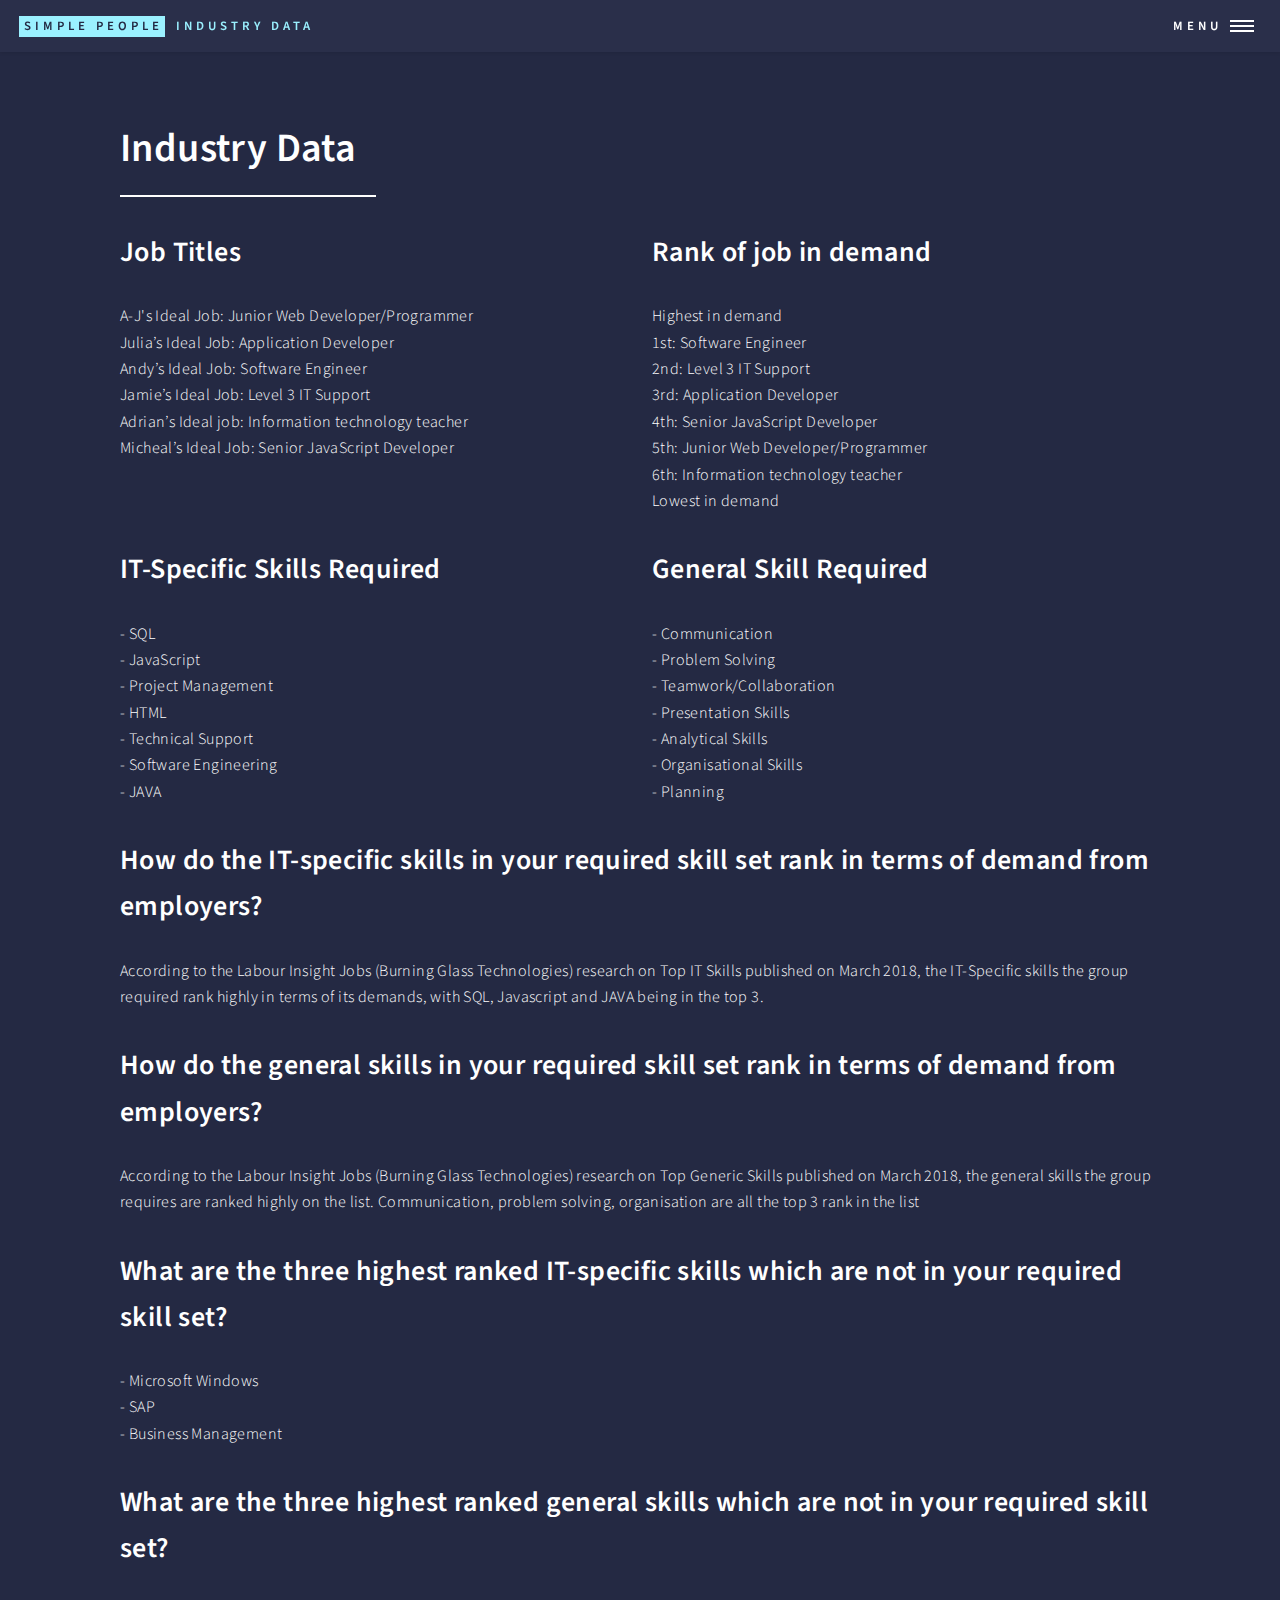
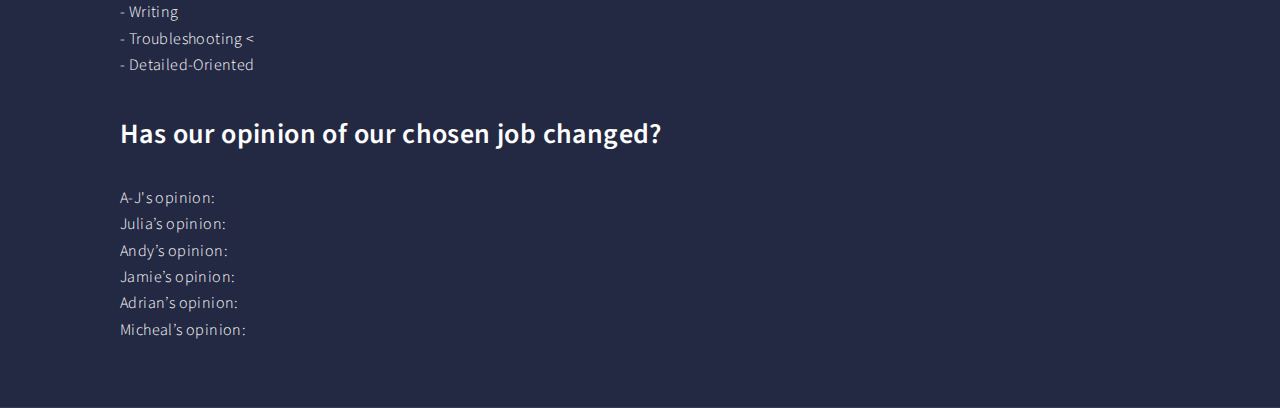
==== commit 0d79a27d: "Update Industry Data.html" ====
--- a/Industry Data.html
+++ b/Industry Data.html
@@ -47,35 +47,81 @@
 										<h1>Industry Data</h1>
 									</header>
 									<!-- <span class="image main"><img src="images/pic11.jpg" alt="" /></span> -->
-									<h2>Job Titles</h2>
-									<p>A-J's Ideal Job: Junior Web Developer/Programmer
-									<br/>Julia’s Ideal Job: Application Developer
-									<br/>Andy’s Ideal Job: Software Engineer
-									<br/>Jamie’s Ideal Job: Level 3 IT Support
-									<br/>Adrian’s Ideal job: Information technology teacher 
-									<br/>Micheal’s Ideal Job: Senior JavaScript Developer
-									</p>
-									<h2>Rank of job in demand</h2>
-									<p> Highest in demand
-									<br/> 1st: a
-									<br/> 2nd: b
-									<br/> 3rd: c
-									<br/> 4th: d
-									<br/> 5th: e
-									<br/> 6th: f
-									<br/> Lowest in demand
-									</p>
-									<h2>Skills Required</h2>
-									<p>Interdum et malesuada fames ac ante ipsum primis in faucibus. Pellentesque venenatis dolor imperdiet dolor mattis sagittis. Praesent rutrum sem diam, vitae egestas enim auctor sit amet. Pellentesque leo mauris, consectetur id ipsum sit amet, fersapien risus, commodo eget turpis at, elementum convallis elit. Pellentesque enim turpis, hendrerit tristique lorem ipsum dolor.</p>
-									<h2>Has our opinion of our chosen job changed?</h2>
-									<p>A-J's opinion:
-									<br/>Julia’s opinion:
-									<br/>Andy’s opinion:
-									<br/>Jamie’s opinion:
-									<br/>Adrian’s opinion: 
-									<br/>Micheal’s opinion:
-									</p>
+									<div class="row">
+										<div class="col-6 col-12-small">
+											<h2>Job Titles</h2>
+											<p>A-J's Ideal Job: Junior Web Developer/Programmer
+											<br/>Julia’s Ideal Job: Application Developer
+											<br/>Andy’s Ideal Job: Software Engineer
+											<br/>Jamie’s Ideal Job: Level 3 IT Support
+											<br/>Adrian’s Ideal job: Information technology teacher 
+											<br/>Micheal’s Ideal Job: Senior JavaScript Developer
+											</p>
+										</div>
+										<div class="col-6 col-12-small">
+											<h2>Rank of job in demand</h2>
+											<p> Highest in demand
+											<br/> 1st: Software Engineer
+											<br/> 2nd: Level 3 IT Support
+											<br/> 3rd: Application Developer
+											<br/> 4th: Senior JavaScript Developer
+											<br/> 5th: Junior Web Developer/Programmer
+											<br/> 6th: Information technology teacher
+											<br/> Lowest in demand
+											</p>
+										</div>
 									</div>
+									<div class="row">
+										<div class="col-6 col-12-small">
+											<h2>IT-Specific Skills Required</h2>
+											<p> - SQL
+											<br/> - JavaScript
+											<br/> - Project Management
+											<br/> - HTML
+											<br/> - Technical Support
+											<br/> - Software Engineering
+											<br/> - JAVA
+											</p>
+										</div>
+										<div class="col-6 col-12-small">
+											<h2>General Skill Required</h2>
+											<p> - Communication
+											<br/> - Problem Solving
+											<br/> - Teamwork/Collaboration
+											<br/> - Presentation Skills
+											<br/> - Analytical Skills
+											<br/> - Organisational Skills
+											<br/> - Planning
+											</p>
+										</div>
+									</div>
+									<div class="inner">
+										<h2>How do the IT-specific skills in your required skill set rank in terms of demand from employers?</h2>
+											<p>According to the Labour Insight Jobs (Burning Glass Technologies) research on Top IT Skills published on March 2018, the IT-Specific skills the group required rank highly in terms of its demands, with SQL, Javascript and JAVA being in the top 3.</p>
+										<h2>How do the general skills in your required skill set rank in terms of demand from employers?</h2>
+											<p>According to the Labour Insight Jobs (Burning Glass Technologies) research on Top Generic Skills published on March 2018, the general skills the group requires are ranked highly on the list. Communication, problem solving, organisation are all the top 3 rank in the list</p>
+										<h2>What are the three highest ranked IT-specific skills which are not in your required skill set?</h2>
+											<p> - Microsoft Windows
+											<br/> - SAP
+											<br/> - Business Management
+											</p>
+										<h2>What are the three highest ranked general skills which are not in your required skill set?</h2>
+											<p> - Writing
+											<br/> - Troubleshooting
+											<<br/> - Detailed-Oriented
+											</p>
+									</div>
+									<div class="inner">
+										<h2>Has our opinion of our chosen job changed?</h2>
+										<p>A-J's opinion:
+										<br/>Julia’s opinion:
+										<br/>Andy’s opinion:
+										<br/>Jamie’s opinion:
+										<br/>Adrian’s opinion: 
+										<br/>Micheal’s opinion:
+										</p>
+									</div>
+								</div>
 							</section>
 					</div>
 
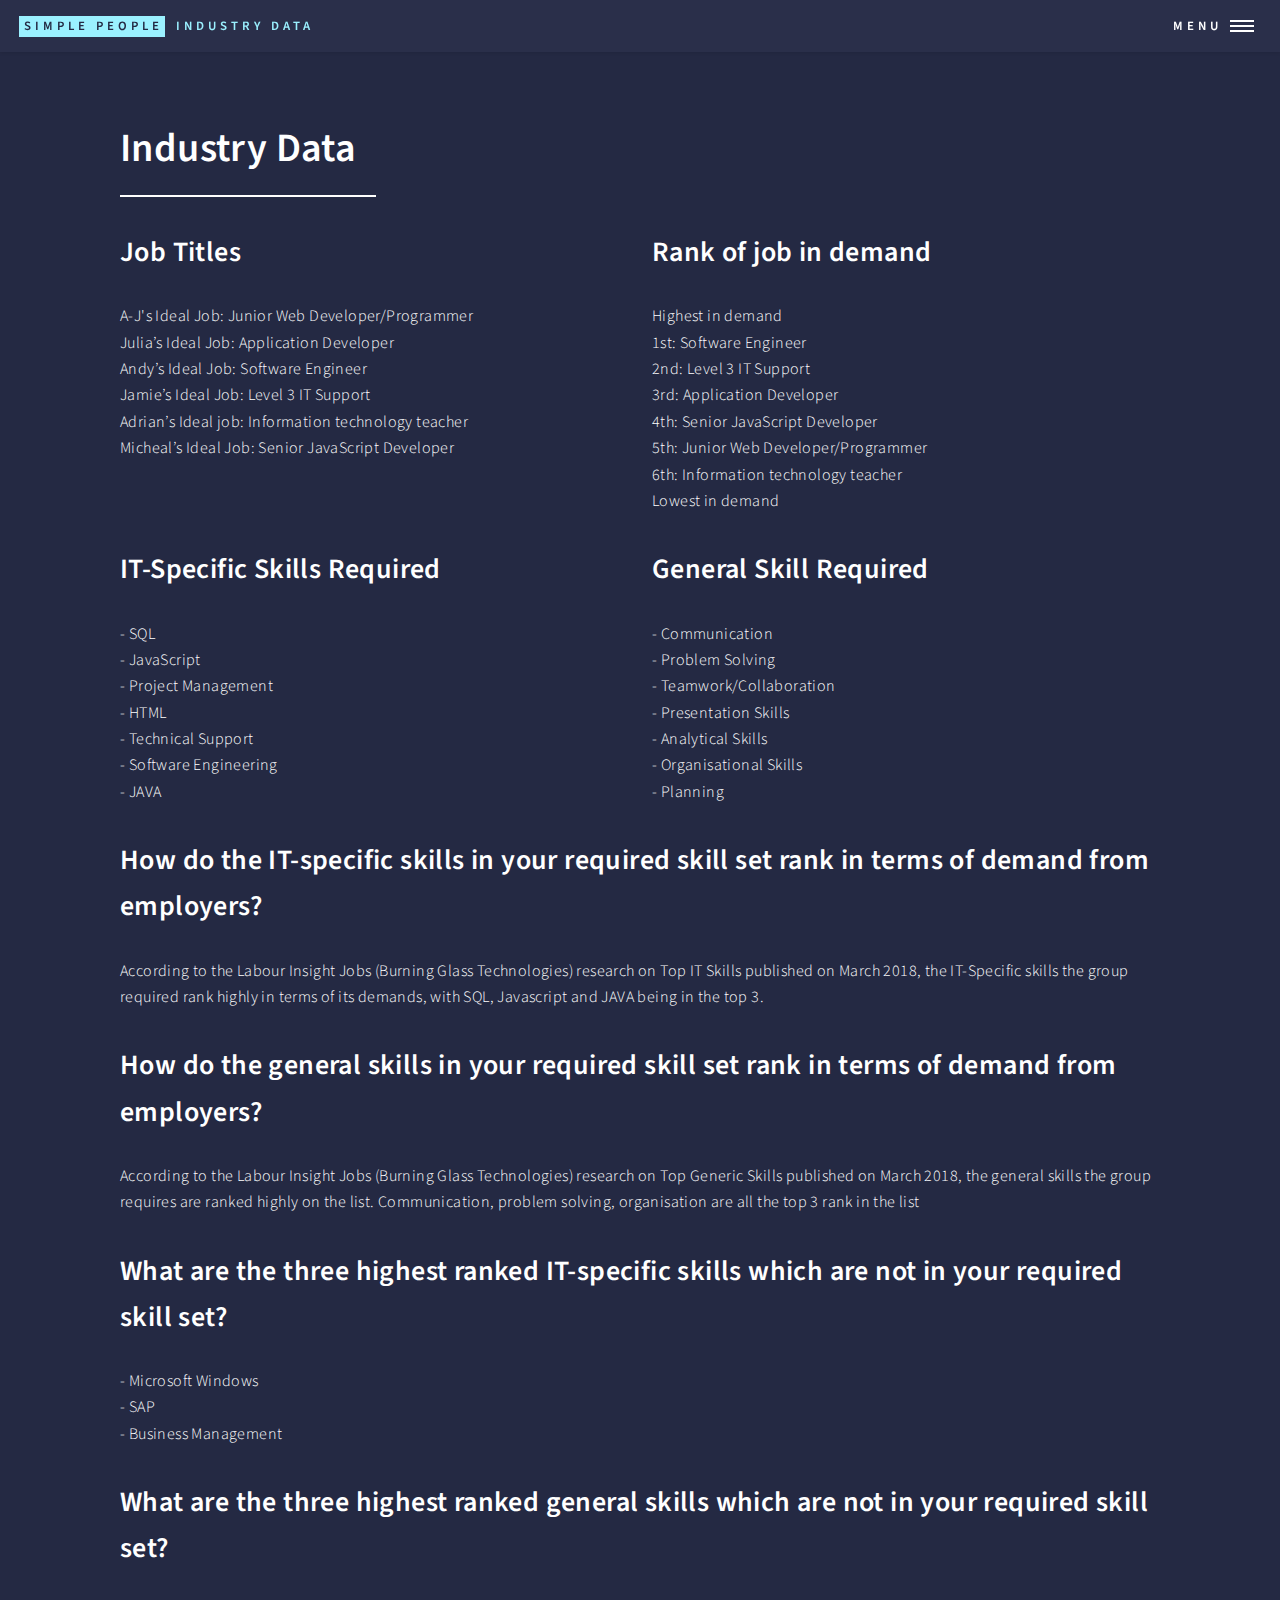
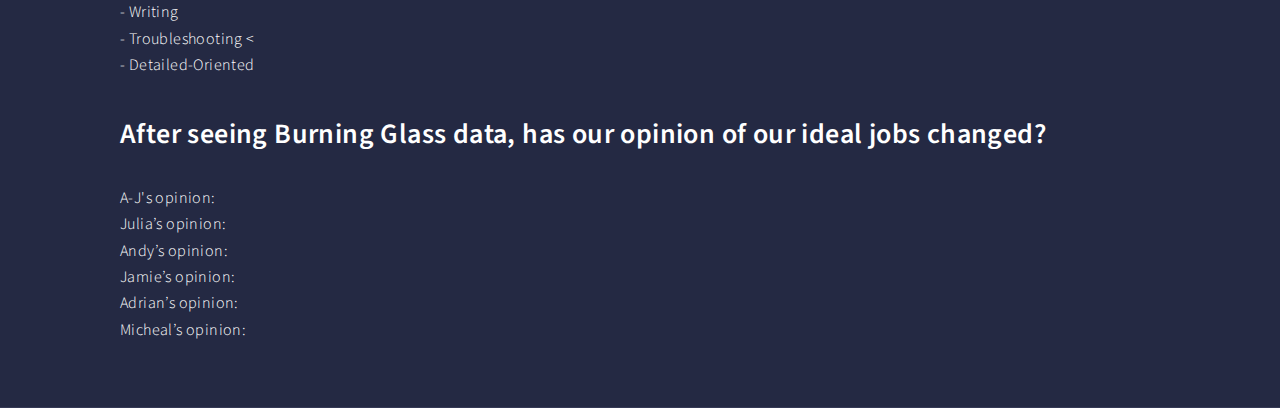
==== commit e9a524c1: "Update Industry Data.html" ====
--- a/Industry Data.html
+++ b/Industry Data.html
@@ -112,12 +112,12 @@
 											</p>
 									</div>
 									<div class="inner">
-										<h2>Has our opinion of our chosen job changed?</h2>
+										<h2>After seeing Burning Glass data, has our opinion of our ideal jobs changed?</h2>
 										<p>A-J's opinion:
 										<br/>Julia’s opinion:
 										<br/>Andy’s opinion:
 										<br/>Jamie’s opinion:
-										<br/>Adrian’s opinion: 
+										<br/>Adrian’s opinion:
 										<br/>Micheal’s opinion:
 										</p>
 									</div>
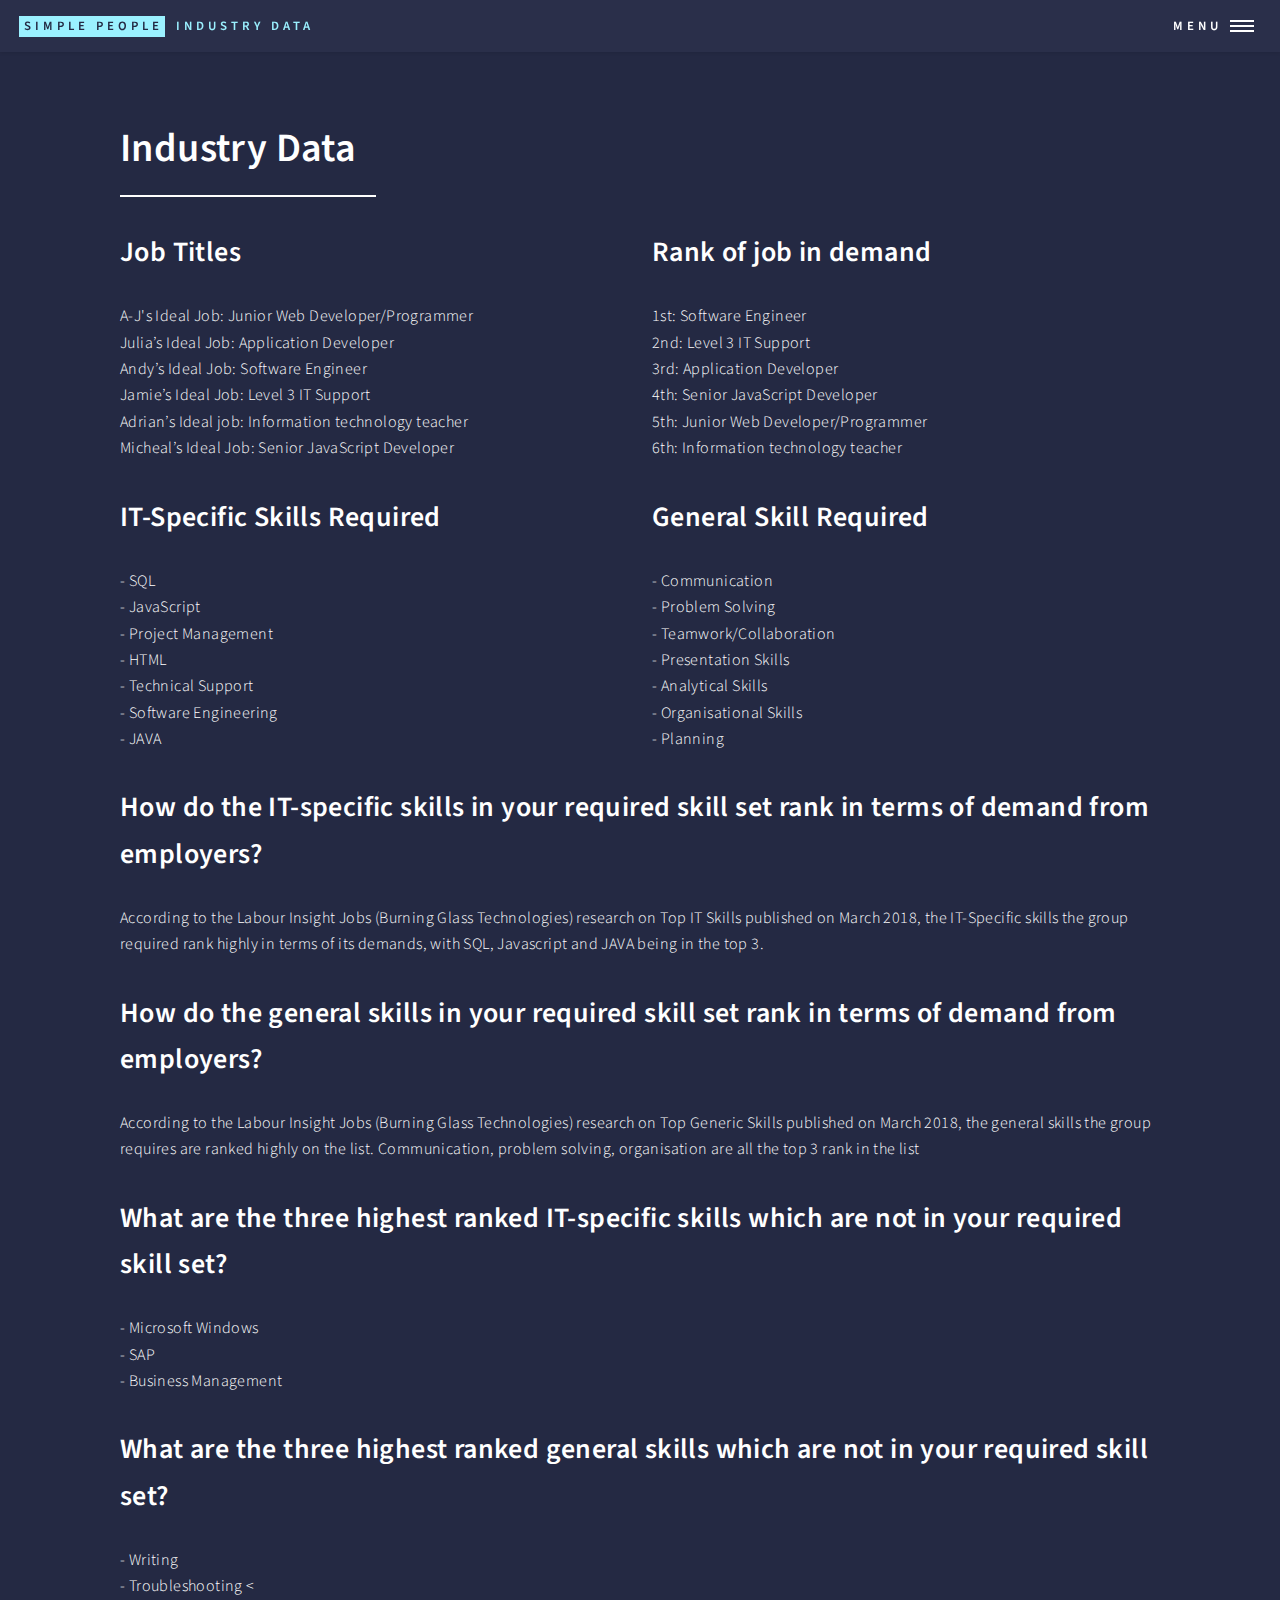
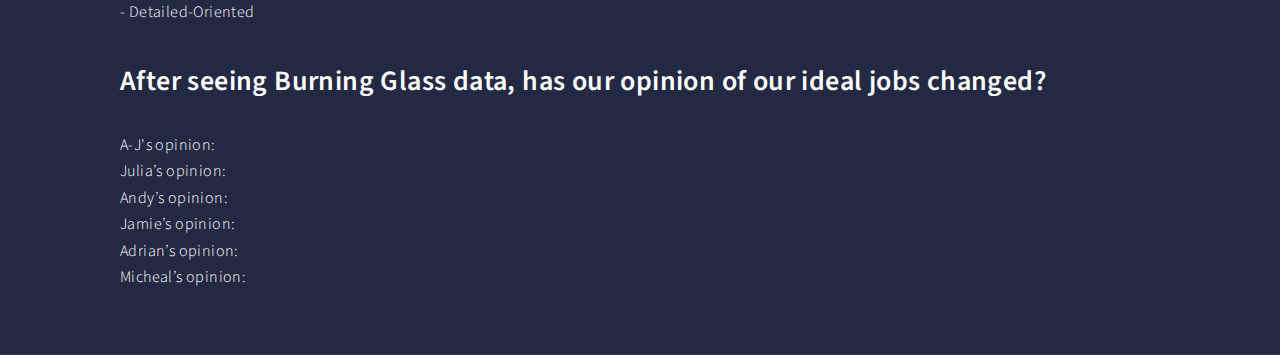
==== commit 9f6b8269: "Update Industry Data.html" ====
--- a/Industry Data.html
+++ b/Industry Data.html
@@ -60,14 +60,12 @@
 										</div>
 										<div class="col-6 col-12-small">
 											<h2>Rank of job in demand</h2>
-											<p> Highest in demand
-											<br/> 1st: Software Engineer
+											<p> 1st: Software Engineer
 											<br/> 2nd: Level 3 IT Support
 											<br/> 3rd: Application Developer
 											<br/> 4th: Senior JavaScript Developer
 											<br/> 5th: Junior Web Developer/Programmer
 											<br/> 6th: Information technology teacher
-											<br/> Lowest in demand
 											</p>
 										</div>
 									</div>
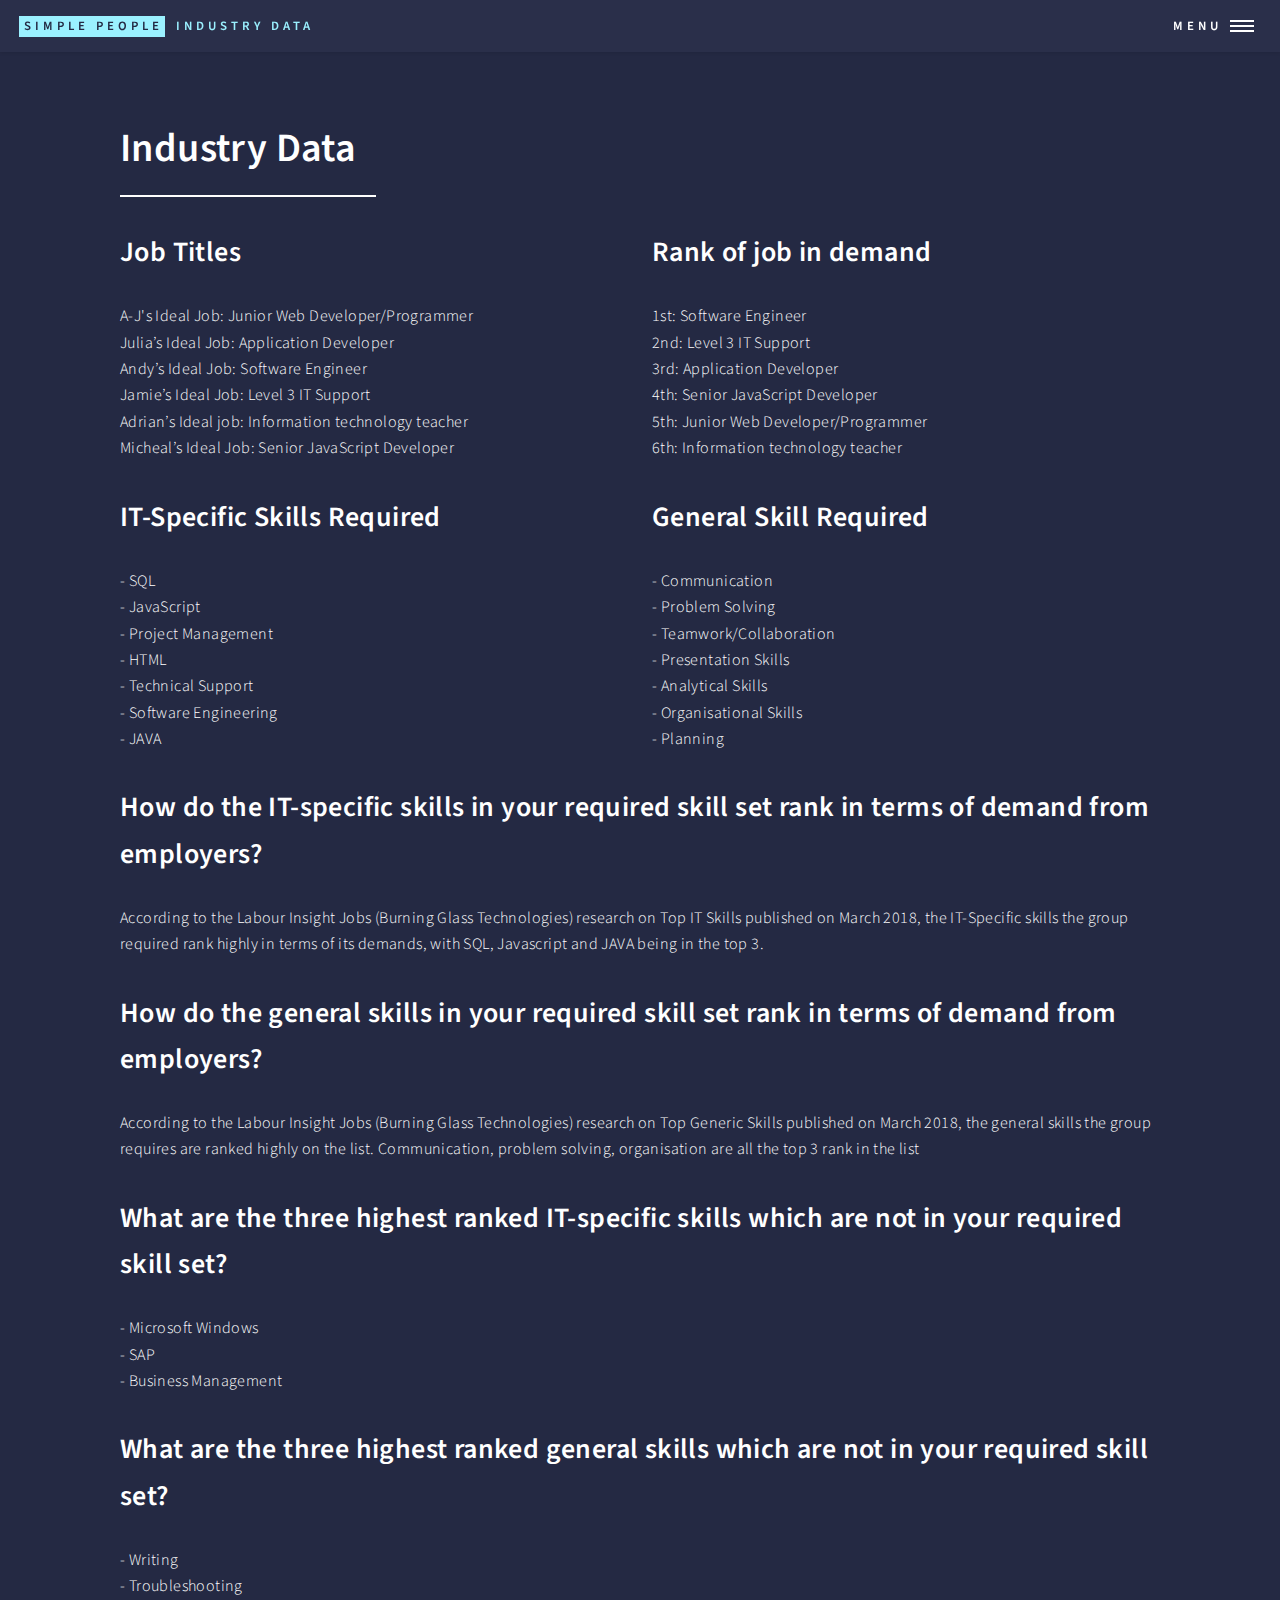
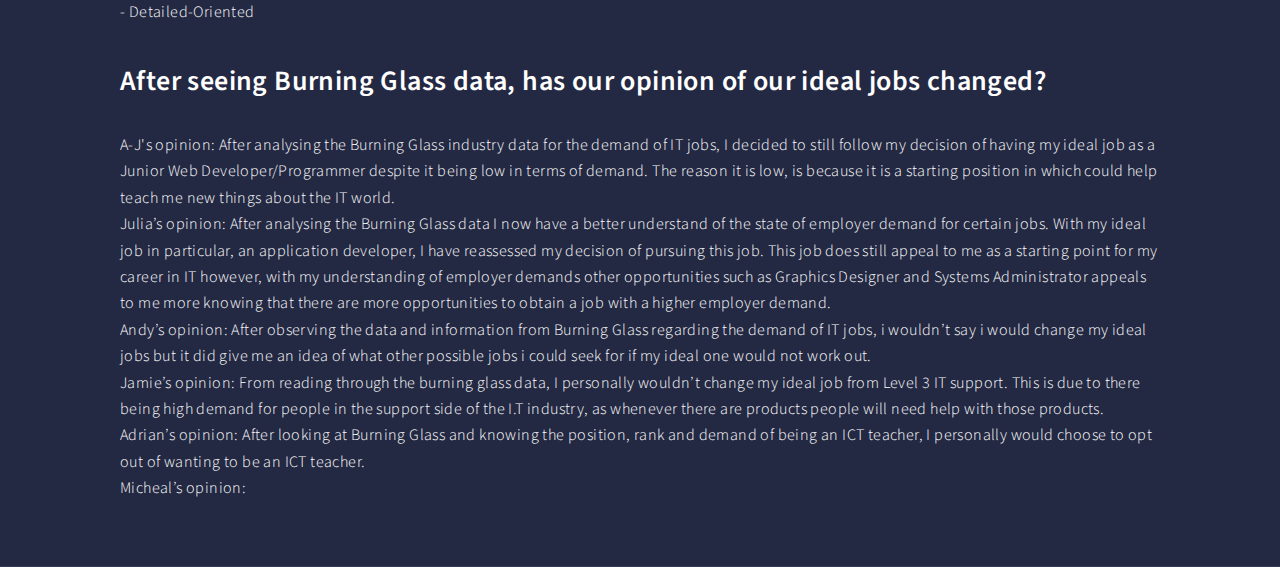
==== commit e8ee7223: "Inserted re-evaluation of ideal job for all" ====
--- a/Industry Data.html
+++ b/Industry Data.html
@@ -106,16 +106,16 @@
 										<h2>What are the three highest ranked general skills which are not in your required skill set?</h2>
 											<p> - Writing
 											<br/> - Troubleshooting
-											<<br/> - Detailed-Oriented
+											<br/> - Detailed-Oriented
 											</p>
 									</div>
 									<div class="inner">
 										<h2>After seeing Burning Glass data, has our opinion of our ideal jobs changed?</h2>
-										<p>A-J's opinion:
-										<br/>Julia’s opinion:
-										<br/>Andy’s opinion:
-										<br/>Jamie’s opinion:
-										<br/>Adrian’s opinion:
+										<p>A-J's opinion: After analysing the Burning Glass industry data for the demand of IT jobs, I decided to still follow my decision of having my ideal job as a Junior Web Developer/Programmer despite it being low in terms of demand. The reason it is low, is because it is a starting position in which could help teach me new things about the IT world.
+										<br/>Julia’s opinion: After analysing the Burning Glass data I now have a better understand of the state of employer demand for certain jobs. With my ideal job in particular, an application developer, I have reassessed my decision of pursuing this job. This job does still appeal to me as a starting point for my career in IT however, with my understanding of employer demands other opportunities such as Graphics Designer and Systems Administrator appeals to me more knowing that there are more opportunities to obtain a job with a higher employer demand.
+										<br/>Andy’s opinion: After observing the data and information from Burning Glass regarding the demand of IT jobs, i wouldn’t say i would change my ideal jobs but it did give me an idea of what other possible jobs i could seek for if my ideal one would not work out.
+										<br/>Jamie’s opinion: From reading through the burning glass data, I personally wouldn’t change my ideal job from Level 3 IT support.  This is due to there being high demand for people in the support side of the I.T industry, as whenever there are products people will need help with those products.  
+										<br/>Adrian’s opinion: After looking at Burning Glass and knowing the position, rank and demand of being an ICT teacher, I personally would choose to opt out of wanting to be an ICT teacher.
 										<br/>Micheal’s opinion:
 										</p>
 									</div>
@@ -133,4 +133,4 @@
 			<script src="assets/js/main.js"></script>
 
 	</body>
-</html>+</html>
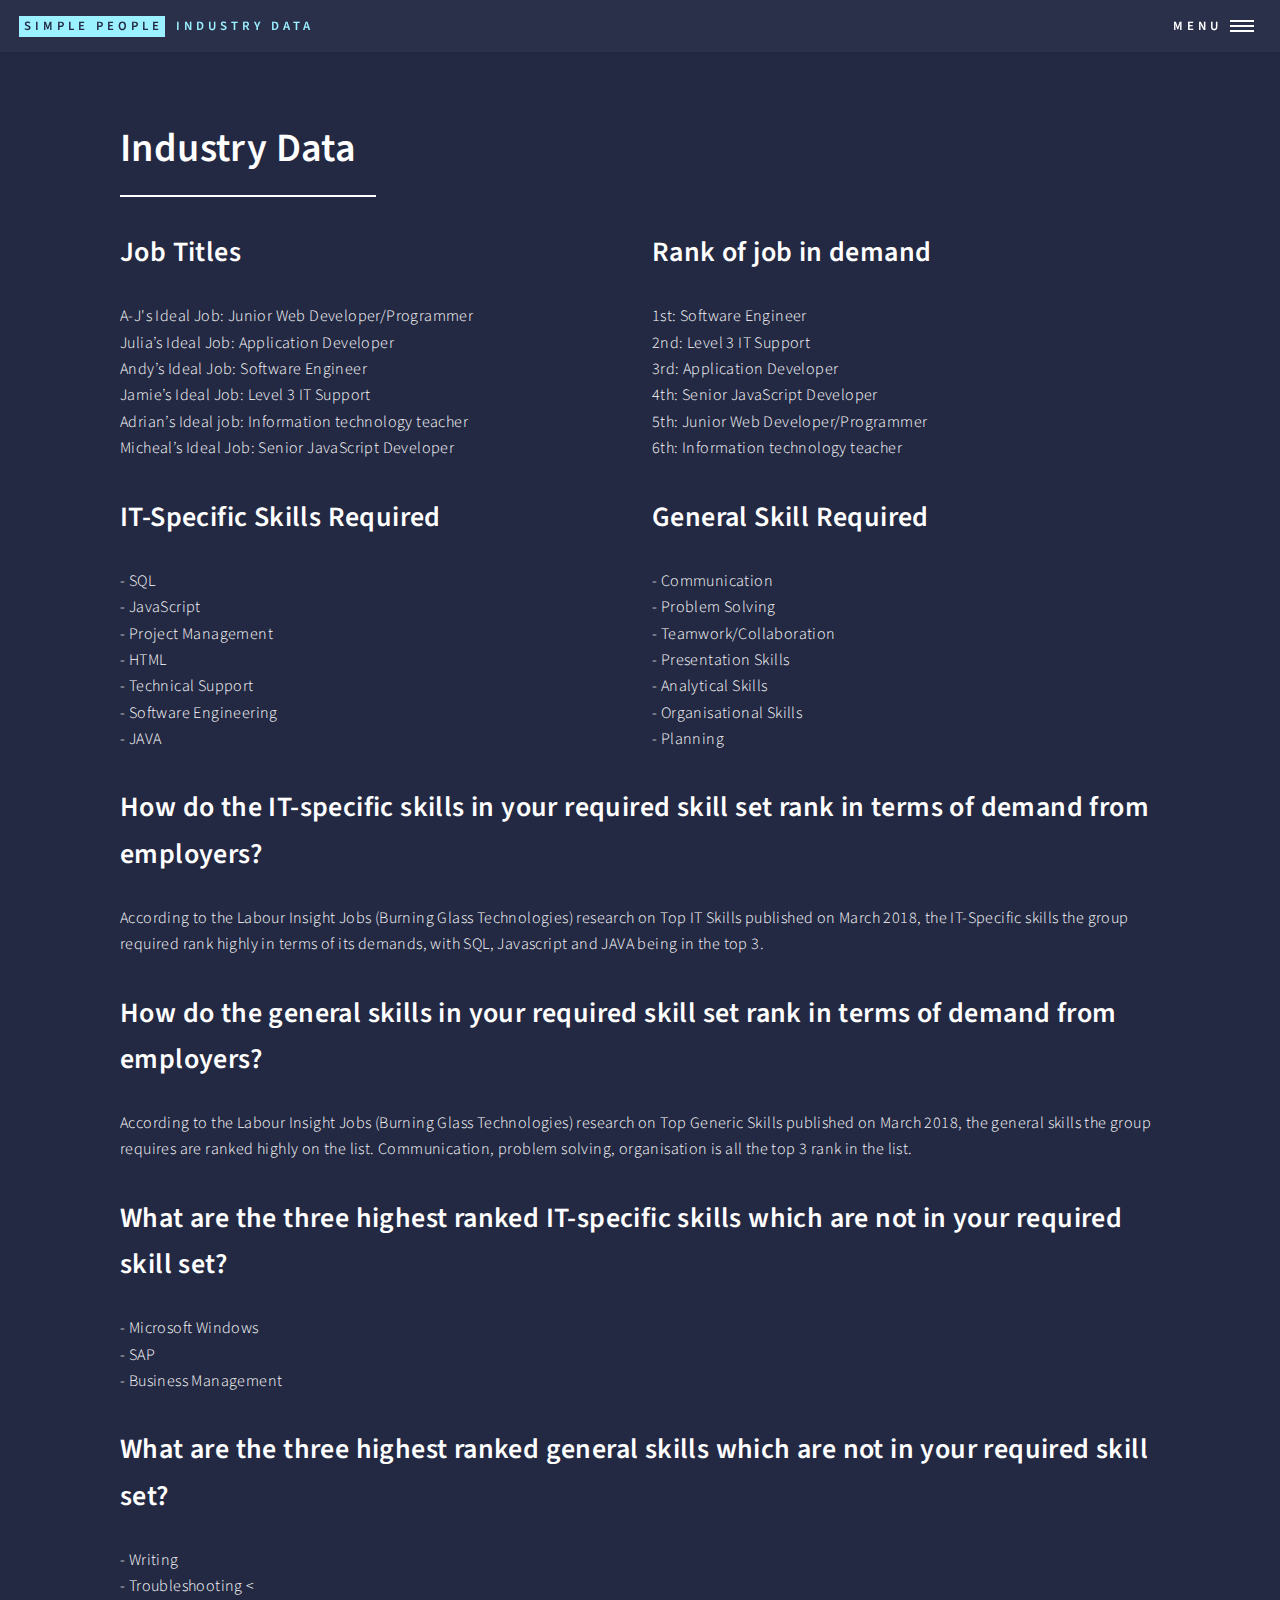
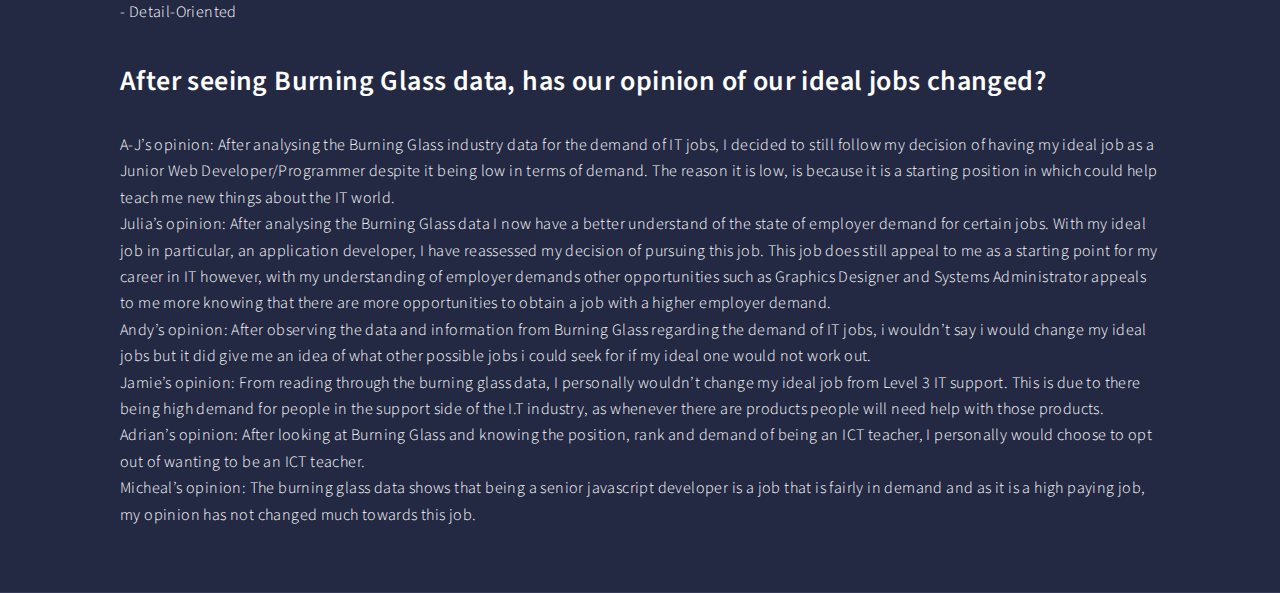
==== commit ee067720: "Done" ====
--- a/Industry Data.html
+++ b/Industry Data.html
@@ -97,7 +97,7 @@
 										<h2>How do the IT-specific skills in your required skill set rank in terms of demand from employers?</h2>
 											<p>According to the Labour Insight Jobs (Burning Glass Technologies) research on Top IT Skills published on March 2018, the IT-Specific skills the group required rank highly in terms of its demands, with SQL, Javascript and JAVA being in the top 3.</p>
 										<h2>How do the general skills in your required skill set rank in terms of demand from employers?</h2>
-											<p>According to the Labour Insight Jobs (Burning Glass Technologies) research on Top Generic Skills published on March 2018, the general skills the group requires are ranked highly on the list. Communication, problem solving, organisation are all the top 3 rank in the list</p>
+											<p>According to the Labour Insight Jobs (Burning Glass Technologies) research on Top Generic Skills published on March 2018, the general skills the group requires are ranked highly on the list. Communication, problem solving, organisation is all the top 3 rank in the list.</p>
 										<h2>What are the three highest ranked IT-specific skills which are not in your required skill set?</h2>
 											<p> - Microsoft Windows
 											<br/> - SAP
@@ -106,17 +106,17 @@
 										<h2>What are the three highest ranked general skills which are not in your required skill set?</h2>
 											<p> - Writing
 											<br/> - Troubleshooting
-											<br/> - Detailed-Oriented
+											<<br/> - Detail-Oriented
 											</p>
 									</div>
 									<div class="inner">
 										<h2>After seeing Burning Glass data, has our opinion of our ideal jobs changed?</h2>
-										<p>A-J's opinion: After analysing the Burning Glass industry data for the demand of IT jobs, I decided to still follow my decision of having my ideal job as a Junior Web Developer/Programmer despite it being low in terms of demand. The reason it is low, is because it is a starting position in which could help teach me new things about the IT world.
+										<p>A-J’s opinion: After analysing the Burning Glass industry data for the demand of IT jobs, I decided to still follow my decision of having my ideal job as a Junior Web Developer/Programmer despite it being low in terms of demand. The reason it is low, is because it is a starting position in which could help teach me new things about the IT world.
 										<br/>Julia’s opinion: After analysing the Burning Glass data I now have a better understand of the state of employer demand for certain jobs. With my ideal job in particular, an application developer, I have reassessed my decision of pursuing this job. This job does still appeal to me as a starting point for my career in IT however, with my understanding of employer demands other opportunities such as Graphics Designer and Systems Administrator appeals to me more knowing that there are more opportunities to obtain a job with a higher employer demand.
 										<br/>Andy’s opinion: After observing the data and information from Burning Glass regarding the demand of IT jobs, i wouldn’t say i would change my ideal jobs but it did give me an idea of what other possible jobs i could seek for if my ideal one would not work out.
-										<br/>Jamie’s opinion: From reading through the burning glass data, I personally wouldn’t change my ideal job from Level 3 IT support.  This is due to there being high demand for people in the support side of the I.T industry, as whenever there are products people will need help with those products.  
+										<br/>Jamie’s opinion: From reading through the burning glass data, I personally wouldn’t change my ideal job from Level 3 IT support.  This is due to there being high demand for people in the support side of the I.T industry, as whenever there are products people will need help with those products.
 										<br/>Adrian’s opinion: After looking at Burning Glass and knowing the position, rank and demand of being an ICT teacher, I personally would choose to opt out of wanting to be an ICT teacher.
-										<br/>Micheal’s opinion:
+										<br/>Micheal’s opinion: The burning glass data shows that being a senior javascript developer is a job that is fairly in demand and as it is a high paying job, my opinion has not changed much towards this job.
 										</p>
 									</div>
 								</div>
@@ -133,4 +133,4 @@
 			<script src="assets/js/main.js"></script>
 
 	</body>
-</html>
+</html>